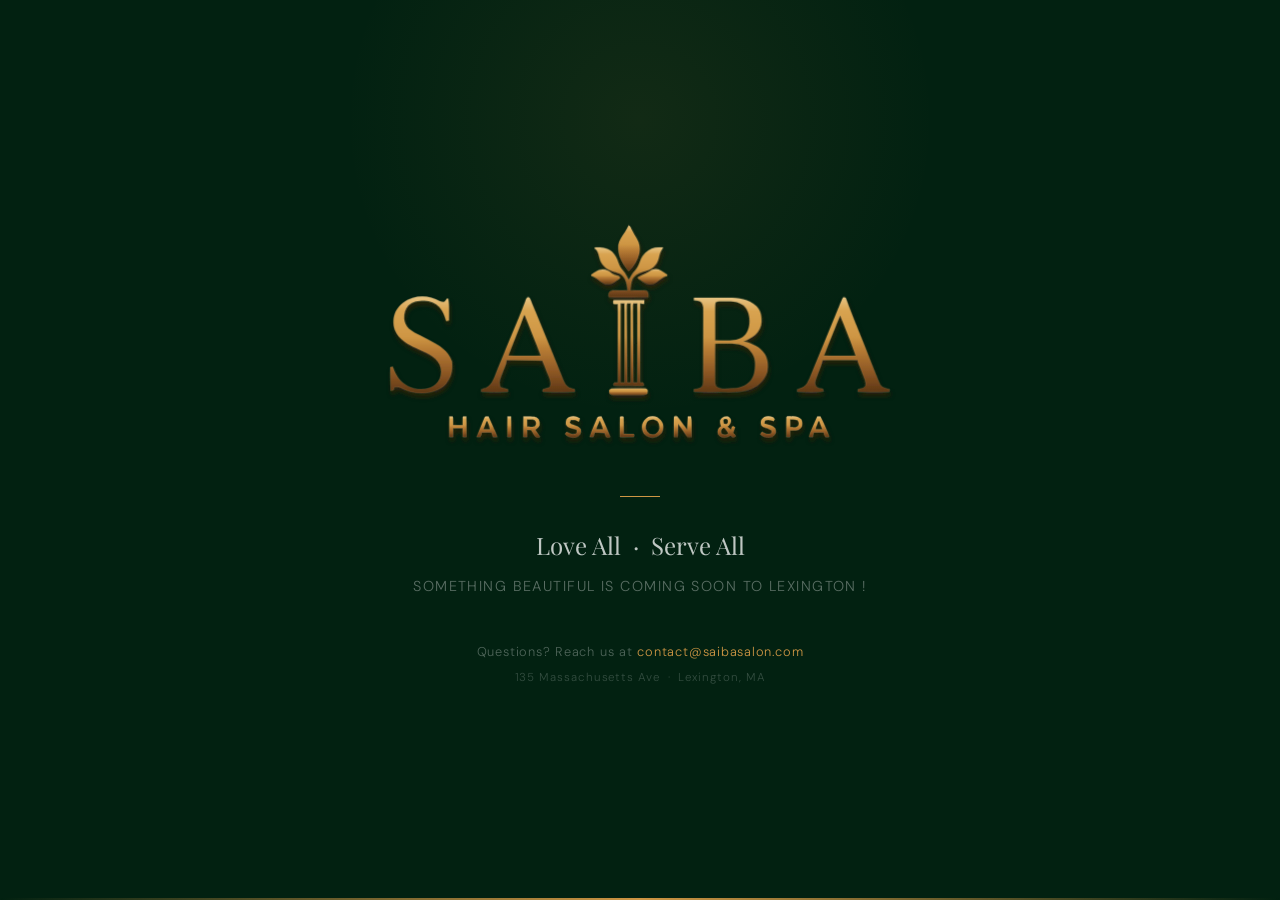
==== Index.html @ 61e0ff00 "Add files via upload" ====
<!DOCTYPE html>
<html lang="en">
<head>
<meta charset="UTF-8" />
<meta name="viewport" content="width=device-width, initial-scale=1.0" />
<title>Saiba Hair Salon & Spa — Coming Soon</title>
<link rel="preconnect" href="https://fonts.googleapis.com" />
<link rel="preconnect" href="https://fonts.gstatic.com" crossorigin />
<link href="https://fonts.googleapis.com/css2?family=Cormorant+Garamond:ital,wght@0,300;0,400;1,300;1,400&family=DM+Sans:wght@300;400;500&family=Playfair+Display:wght@400&display=swap" rel="stylesheet" />
<style>
  *, *::before, *::after { box-sizing: border-box; margin: 0; padding: 0; }
  :root {
    --forest: #022111;
    --gold: #ce9644;
    --gold-light: #e8b96a;
    --cream: #f8f5f0;
    /* Brighter metallic palette for dark backgrounds */
    --logo-gold-1: #f4d7a7;
    --logo-gold-2: #e6b967;
    --logo-gold-3: #d9a451;
    --logo-gold-4: #CE9644;
    --logo-gold-5: #a96f2f;
    --logo-gold-6: #70451c;
    --logo-highlight: #f8dfb5;
    --logo-shadow: #261708;
  }
  html, body {
    height: 100%;
    background: var(--forest);
    color: #fff;
    font-family: 'DM Sans', sans-serif;
    font-weight: 300;
  }
  body {
    display: flex;
    flex-direction: column;
    align-items: center;
    justify-content: center;
    min-height: 100vh;
    padding: 2rem;
    text-align: center;
    overflow: hidden;
    position: relative;
  }

  /* Ambient glow */
  body::before {
    content: '';
    position: absolute;
    top: -20%;
    left: 50%;
    transform: translateX(-50%);
    width: 600px;
    height: 600px;
    background: radial-gradient(circle, rgba(206,150,68,0.08) 0%, transparent 70%);
    pointer-events: none;
  }

  .logo {
    width: 100%;
    max-width: 520px;
    margin: 0 auto 3rem;
    display: flex;
    align-items: center;
    justify-content: center;
    animation: fadeDown 1.2s cubic-bezier(0.22,1,0.36,1) both;
  }
  .logo svg {
    display: block;
    width: 100%;
    height: auto;
    margin: 0 auto;
    overflow: visible;
  }

  .divider {
    width: 2.5rem;
    height: 1px;
    background: var(--gold);
    margin: 0 auto 2rem;
    animation: fadeIn 1.2s 0.4s cubic-bezier(0.22,1,0.36,1) both;
  }

  .tagline {
    font-family: 'Playfair Display', serif;
    font-style: normal;
    font-size: clamp(1.1rem, 3vw, 1.5rem);
    color: rgba(255,255,255,0.75);
    margin-bottom: 1rem;
    animation: fadeIn 1.2s 0.5s cubic-bezier(0.22,1,0.36,1) both;
  }

  .message {
    font-size: clamp(0.8rem, 2vw, 0.9rem);
    color: rgba(255,255,255,0.35);
    letter-spacing: 0.1em;
    text-transform: uppercase;
    margin-bottom: 3rem;
    animation: fadeIn 1.2s 0.6s cubic-bezier(0.22,1,0.36,1) both;
  }

  /* Countdown */
  .countdown {
    display: flex;
    gap: 2rem;
    margin-bottom: 3.5rem;
    animation: fadeIn 1.2s 0.7s cubic-bezier(0.22,1,0.36,1) both;
  }
  .count-block {
    display: flex;
    flex-direction: column;
    align-items: center;
    gap: 0.4rem;
  }
  .count-number {
    font-family: 'Cormorant Garamond', serif;
    font-size: clamp(2.5rem, 6vw, 3.5rem);
    font-weight: 300;
    color: var(--gold);
    line-height: 1;
    min-width: 2.5ch;
  }
  .count-label {
    font-size: 0.6rem;
    letter-spacing: 0.18em;
    text-transform: uppercase;
    color: rgba(255,255,255,0.25);
  }
  .count-sep {
    font-family: 'Cormorant Garamond', serif;
    font-size: 2.5rem;
    color: rgba(206,150,68,0.3);
    align-self: flex-start;
    padding-top: 0.25rem;
    line-height: 1;
  }

  .contact-line {
    font-size: 0.8rem;
    color: rgba(255,255,255,0.3);
    letter-spacing: 0.06em;
    animation: fadeIn 1.2s 0.9s cubic-bezier(0.22,1,0.36,1) both;
  }
  .contact-line a {
    color: var(--gold);
    text-decoration: none;
    transition: color 0.2s;
  }
  .contact-line a:hover { color: var(--gold-light); }

  .location {
    margin-top: 0.6rem;
    font-size: 0.72rem;
    color: rgba(255,255,255,0.2);
    letter-spacing: 0.08em;
    animation: fadeIn 1.2s 1s cubic-bezier(0.22,1,0.36,1) both;
  }

  /* Gold border bottom accent */
  body::after {
    content: '';
    position: fixed;
    bottom: 0; left: 0; right: 0;
    height: 2px;
    background: linear-gradient(90deg, transparent, var(--gold), transparent);
  }

  @keyframes fadeDown {
    from { opacity: 0; transform: translateY(-16px); }
    to   { opacity: 1; transform: translateY(0); }
  }
  @keyframes fadeIn {
    from { opacity: 0; transform: translateY(10px); }
    to   { opacity: 1; transform: translateY(0); }
  }


  /* If this page is later switched to a light background, the same SVG
     automatically uses a deeper metallic palette for contrast. */
  @media (prefers-color-scheme: light) {
    :root {
      --logo-gold-1: #e8c584;
      --logo-gold-2: #d9a451;
      --logo-gold-3: #CE9644;
      --logo-gold-4: #b77c35;
      --logo-gold-5: #8f5925;
      --logo-gold-6: #5f3816;
      --logo-highlight: #f2d39b;
      --logo-shadow: #38200c;
    }
  }

  @media (max-width: 480px) {
    .countdown { gap: 1.2rem; }
    .count-sep { display: none; }
  }
</style>
</head>
<body>

  <div class="logo"><!-- Generator: visioncortex VTracer 0.6.12 -->
<svg version="1.1" xmlns="http://www.w3.org/2000/svg" viewBox="0 0 1012 453" role="img" aria-labelledby="saiba-logo-title saiba-logo-desc" preserveAspectRatio="xMidYMid meet">
<title id="saiba-logo-title">Saiba Hair Salon and Spa</title>
<desc id="saiba-logo-desc">Metallic gold three-dimensional Saiba logo optimized for a dark background.</desc>
<defs>
<linearGradient id="goldGrad" x1="0%" y1="0%" x2="0%" y2="100%">
<stop offset="0%" stop-color="var(--logo-gold-1)"/>
<stop offset="14%" stop-color="var(--logo-gold-2)"/>
<stop offset="42%" stop-color="var(--logo-gold-3)"/>
<stop offset="55%" stop-color="var(--logo-gold-4)"/>
<stop offset="78%" stop-color="var(--logo-gold-5)"/>
<stop offset="100%" stop-color="var(--logo-gold-6)"/>
</linearGradient>
<filter id="raisedShadow" x="-30%" y="-30%" width="160%" height="160%">
<feGaussianBlur in="SourceAlpha" stdDeviation="4.2" result="blur"/>
<feOffset in="blur" dx="2.5" dy="7" result="offsetBlur"/>
<feFlood flood-color="var(--logo-shadow)" flood-opacity="0.72" result="shadowColor"/>
<feComposite in="shadowColor" in2="offsetBlur" operator="in" result="shadow"/>
<feMerge>
<feMergeNode in="shadow"/>
<feMergeNode in="SourceGraphic"/>
</feMerge>
</filter>
</defs>
<g filter="url(#raisedShadow)">

<path d="M0 0 C10.302 -0.047 20.604 -0.082 30.906 -0.104 C35.691 -0.114 40.476 -0.128 45.261 -0.151 C49.891 -0.173 54.521 -0.185 59.15 -0.19 C60.904 -0.193 62.659 -0.201 64.413 -0.211 C85.56 -0.338 105.361 1.268 121.75 16.25 C130.142 25.012 131.468 35.067 131.285 46.648 C130.849 56.757 126.278 65.038 119.062 71.938 C112.316 77.766 104.301 81.833 96 85 C96.944 85.219 97.887 85.438 98.859 85.664 C114.52 89.463 129.157 95.845 138 110 C144.085 120.707 144.541 132.523 142.352 144.566 C139.125 155.142 132.757 163.386 124 170 C123.408 170.45 122.817 170.9 122.207 171.363 C98.297 187.83 63.189 183.148 35.572 183.069 C31.549 183.058 27.525 183.054 23.502 183.049 C15.668 183.038 7.834 183.021 0 183 C0 181.35 0 179.7 0 178 C0.892 177.841 1.784 177.683 2.703 177.52 C3.874 177.286 5.044 177.053 6.25 176.812 C7.41 176.592 8.57 176.372 9.766 176.145 C13.594 174.79 14.842 173.386 17 170 C18.088 166.735 18.131 164.346 18.14 160.909 C18.146 159.635 18.152 158.36 18.158 157.047 C18.159 155.632 18.16 154.217 18.161 152.802 C18.166 151.313 18.171 149.825 18.176 148.337 C18.189 144.291 18.196 140.246 18.2 136.2 C18.203 133.673 18.207 131.145 18.212 128.617 C18.225 120.709 18.235 112.8 18.239 104.891 C18.243 95.763 18.261 86.634 18.29 77.505 C18.312 70.449 18.322 63.392 18.323 56.336 C18.324 52.121 18.33 47.907 18.348 43.692 C18.364 39.727 18.366 35.762 18.358 31.797 C18.357 30.343 18.361 28.89 18.371 27.436 C18.384 25.448 18.376 23.46 18.367 21.472 C18.368 20.916 18.368 20.916 18.372 18.104 C17.939 14.492 16.879 12.101 15 9 C10.312 5.763 5.538 5.357 0 5 C0 3.35 0 1.7 0 0 Z M42 9 C40.84 12.481 40.88 15.185 40.886 18.858 C40.886 19.551 40.886 20.244 40.886 20.958 C40.887 23.247 40.895 25.535 40.902 27.824 C40.904 29.412 40.906 30.999 40.907 32.587 C40.91 36.764 40.92 40.942 40.931 45.119 C40.942 49.382 40.946 53.645 40.951 57.908 C40.962 66.272 40.979 74.636 41 83 C45.746 83.075 50.493 83.129 55.24 83.165 C56.848 83.18 58.457 83.2 60.066 83.226 C73.559 83.441 87.342 83.471 98 74 C105.978 66.004 108.365 55.858 108.438 44.875 C108.265 33.279 105.654 23.684 97.254 15.246 C87.824 7.424 76.469 6.379 64.698 6.588 C62.541 6.625 60.386 6.629 58.229 6.629 C46.156 6.714 46.156 6.714 42 9 Z M41 90 C40.894 92.377 40.853 94.725 40.855 97.103 C40.851 97.846 40.848 98.589 40.845 99.354 C40.835 101.825 40.833 104.295 40.832 106.766 C40.829 108.479 40.825 110.192 40.822 111.904 C40.816 115.503 40.814 119.101 40.815 122.699 C40.815 127.307 40.801 131.915 40.784 136.522 C40.773 140.064 40.771 143.605 40.771 147.147 C40.77 148.845 40.766 150.543 40.758 152.242 C40.748 154.621 40.751 157 40.757 159.38 C40.751 160.08 40.746 160.781 40.74 161.502 C40.765 165.438 41.191 168.486 43 172 C50.347 179.094 64.939 176.401 74.543 176.27 C87.709 175.938 98.113 173.166 108 164 C118.371 153 119.469 140.872 119.277 126.457 C118.873 114.6 113.676 106.215 105.188 98.25 C92.994 88.15 77.321 88.68 62.266 88.794 C59.712 88.813 57.159 88.815 54.605 88.814 C52.982 88.819 51.358 88.825 49.734 88.832 C49.353 88.833 49.353 88.833 47.421 88.835 C42.116 88.884 42.116 88.884 41 90 Z " fill="url(#goldGrad)" stroke="var(--logo-highlight)" stroke-width="0.5" stroke-opacity="0.45" transform="translate(611,161)"/>
<path d="M0 0 C1.98 0.061 1.98 0.061 4 1 C5.24 3.138 5.24 3.138 6.316 6.023 C6.739 7.116 7.162 8.209 7.598 9.335 C7.829 9.94 7.829 9.94 9 13 C10.074 15.625 11.176 18.238 12.277 20.852 C12.872 22.275 13.466 23.699 14.06 25.124 C14.365 25.856 14.671 26.588 14.986 27.342 C25.741 53.136 36.39 78.97 46.875 104.875 C47.224 105.737 47.573 106.599 47.933 107.488 C51.701 116.801 55.453 126.121 59.184 135.449 C59.518 136.286 59.853 137.122 60.197 137.984 C61.63 141.568 63.062 145.153 64.485 148.741 C65.707 151.812 66.945 154.875 68.188 157.938 C68.586 158.95 68.985 159.963 69.396 161.006 C72.145 167.733 74.468 171.881 80.812 175.688 C84.518 177.213 88.092 178.124 92 179 C92 180.65 92 182.3 92 184 C71.54 184 51.08 184 30 184 C29.67 183.34 29.34 182.68 29 182 C29.33 181.01 29.66 180.02 30 179 C33.287 177.824 36.613 177.018 39.996 176.16 C43 175 43 175 44.19 173.168 C47.241 164.999 41.682 155.149 38.688 147.562 C38.195 146.291 37.703 145.02 37.213 143.748 C34.528 136.811 31.763 129.907 29 123 C5.9 122.67 -17.2 122.34 -41 122 C-41.33 124.31 -41.66 126.62 -42 129 C-42.677 131.209 -42.677 131.209 -43.453 133.094 C-43.741 133.807 -44.028 134.52 -44.324 135.254 C-44.63 135.995 -44.935 136.736 -45.25 137.5 C-45.884 139.091 -46.515 140.684 -47.145 142.277 C-47.457 143.069 -47.77 143.86 -48.092 144.675 C-55.837 164.511 -55.837 164.511 -53 175 C-51.25 175.48 -49.5 175.959 -47.75 176.438 C-46.775 176.704 -45.801 176.971 -44.797 177.246 C-42.536 177.855 -40.274 178.442 -38 179 C-38 180.65 -38 182.3 -38 184 C-55.16 184 -72.32 184 -90 184 C-90 182.35 -90 180.7 -90 179 C-89.602 178.885 -89.602 178.885 -87.586 178.301 C-86.526 177.975 -85.467 177.649 -84.375 177.312 C-83.331 176.999 -82.287 176.686 -81.211 176.363 C-68.178 170.83 -64.005 154.252 -59.062 142.062 C-57.874 139.106 -56.688 136.15 -55.502 133.192 C-51.887 124.202 -48.154 115.261 -44.438 106.312 C-43.689 104.509 -42.94 102.705 -42.192 100.901 C-38.824 92.788 -35.451 84.677 -32.064 76.572 C-27.3 65.167 -22.578 53.743 -17.875 42.312 C-17.701 41.889 -17.701 41.889 -16.818 39.743 C-12.446 29.11 -8.133 18.467 -4.207 7.659 C-2.2 2.2 -2.2 2.2 0 0 Z M-7 35 C-7.226 35.612 -7.451 36.224 -7.683 36.854 C-12.198 49.074 -16.844 61.216 -21.827 73.253 C-24.301 79.243 -26.652 85.264 -28.89 91.346 C-30.87 96.713 -32.989 102.019 -35.173 107.306 C-37 111.787 -37 111.787 -37 114 C-16.21 114 4.58 114 26 114 C20.81 100.159 15.625 86.48 9.988 72.84 C8.02 68.073 6.157 63.271 4.328 58.449 C1.305 50.599 -1.863 42.805 -5 35 C-5.66 35 -6.32 35 -7 35 Z " fill="url(#goldGrad)" stroke="var(--logo-highlight)" stroke-width="0.5" stroke-opacity="0.45" transform="translate(287,160)"/>
<path d="M0 0 C1.955 0.202 1.955 0.202 4 1 C4.995 2.603 4.995 2.603 5.727 4.766 C6.027 5.614 6.328 6.462 6.637 7.336 C6.8 7.817 6.8 7.817 7.625 10.25 C8.401 12.425 9.182 14.598 9.969 16.77 C10.19 17.382 10.411 17.995 10.639 18.626 C14.23 28.488 18.214 38.2 22.125 47.938 C22.897 49.864 23.668 51.791 24.44 53.718 C27.526 61.415 30.62 69.107 33.802 76.765 C36.187 82.508 38.498 88.259 40.652 94.094 C45.139 106.243 50.029 118.241 54.859 130.257 C56.287 133.809 57.705 137.364 59.121 140.921 C60.227 143.692 61.34 146.461 62.455 149.229 C62.981 150.538 63.504 151.849 64.025 153.161 C71.463 171.882 71.463 171.882 77.812 175.375 C81.77 177.078 85.794 178.099 90 179 C89.67 180.65 89.34 182.3 89 184 C68.87 184 48.74 184 28 184 C28 182.35 28 180.7 28 179 C28.748 178.83 29.495 178.66 30.266 178.484 C31.25 178.242 32.235 178 33.25 177.75 C34.225 177.518 35.199 177.286 36.203 177.047 C39.477 175.821 40.982 174.864 43 172 C44.311 164.929 40.834 158.369 38.312 151.875 C37.877 150.728 37.442 149.58 36.994 148.398 C35.209 143.701 33.401 139.014 31.552 134.341 C31.095 133.179 30.639 132.017 30.168 130.82 C29.752 129.774 29.336 128.727 28.907 127.649 C28 125 28 125 28 122 C5.23 122 -17.54 122 -41 122 C-41.66 124.64 -42.32 127.28 -43 130 C-43.817 132.344 -44.673 134.676 -45.566 136.992 C-46.057 138.288 -46.547 139.583 -47.037 140.879 C-47.798 142.877 -48.562 144.874 -49.335 146.868 C-56.611 165.703 -56.611 165.703 -53.875 173 C-50.029 177.103 -45.401 177.365 -40 178 C-39.835 178.825 -39.835 178.825 -39 183 C-44.807 184.004 -50.424 184.13 -56.309 184.098 C-57.275 184.096 -58.242 184.095 -59.238 184.093 C-62.305 184.088 -65.371 184.075 -68.438 184.062 C-70.525 184.057 -72.613 184.053 -74.701 184.049 C-79.801 184.038 -84.9 184.021 -90 184 C-90 182.35 -90 180.7 -90 179 C-89.348 178.83 -88.695 178.66 -88.023 178.484 C-80.739 176.464 -75.382 174.494 -71.125 167.938 C-67.241 160.993 -64.339 153.613 -61.337 146.259 C-59.789 142.485 -58.218 138.721 -56.645 134.957 C-45.412 108.092 -34.297 81.18 -23.375 54.188 C-18.954 43.264 -14.524 32.345 -10.029 21.451 C-9.274 19.62 -8.52 17.788 -7.767 15.956 C-7.313 14.858 -6.859 13.76 -6.391 12.629 C-5.999 11.681 -5.608 10.733 -5.204 9.756 C-1.672 1.672 -1.672 1.672 0 0 Z M-7 36 C-11.114 45.804 -15.13 55.647 -19.125 65.5 C-19.45 66.301 -19.775 67.103 -20.11 67.928 C-24.603 79.015 -29.057 90.118 -33.438 101.25 C-33.904 102.433 -34.37 103.615 -34.85 104.834 C-35.27 105.905 -35.689 106.975 -36.121 108.078 C-36.486 109.01 -36.852 109.943 -37.228 110.903 C-38 113 -38 113 -38 114 C-17.54 114 2.92 114 24 114 C17.099 94.447 17.099 94.447 14.703 88.344 C14.428 87.635 14.152 86.927 13.868 86.197 C12.998 83.964 12.124 81.732 11.25 79.5 C10.639 77.935 10.028 76.369 9.417 74.804 C4.353 61.839 -0.79 48.907 -6 36 C-6.33 36 -6.66 36 -7 36 Z " fill="url(#goldGrad)" stroke="var(--logo-highlight)" stroke-width="0.5" stroke-opacity="0.45" transform="translate(902,160)"/>
<path d="M0 0 C3.104 1.374 5.287 1.48 8.648 1.172 C10.97 -0.569 12.011 -2.373 13.648 -4.828 C14.638 -4.828 15.628 -4.828 16.648 -4.828 C17.902 3.846 17.76 12.494 17.711 21.234 C17.706 22.783 17.701 24.332 17.697 25.881 C17.686 29.645 17.669 33.408 17.648 37.172 C15.998 37.502 14.348 37.832 12.648 38.172 C12.357 37.193 12.066 36.215 11.766 35.207 C9.343 27.354 6.756 20.728 1.648 14.172 C1.05 13.285 0.452 12.398 -0.164 11.484 C-8.135 3.058 -18.327 -0.924 -29.753 -1.25 C-41.758 -1.32 -52.013 -0.06 -61.352 8.172 C-67.823 15.779 -69.807 23.295 -69.598 33.18 C-68.941 41.164 -65.829 47.379 -60.352 53.172 C-53.29 58.878 -45.359 62.974 -37.289 67.047 C-36.088 67.661 -34.887 68.277 -33.687 68.893 C-29.349 71.12 -25.004 73.331 -20.658 75.542 C-1.614 85.265 16.494 95.709 23.648 117.172 C24.993 133.077 23.253 145.189 13.648 158.172 C13.071 159.038 12.493 159.904 11.898 160.797 C0.323 173.015 -15.923 178.137 -32.318 178.75 C-48.244 178.981 -62.23 175.862 -76.164 168.074 C-80.117 166.444 -84.161 166.771 -88.352 167.172 C-89.012 169.152 -89.672 171.132 -90.352 173.172 C-92.002 173.502 -93.652 173.832 -95.352 174.172 C-95.682 158.992 -96.012 143.812 -96.352 128.172 C-94.702 127.842 -93.052 127.512 -91.352 127.172 C-91.218 127.608 -91.218 127.608 -90.539 129.812 C-85.224 145.967 -76.699 157.353 -61.477 165.547 C-47.475 172.059 -32.983 173.184 -18.352 168.172 C-10.154 164.87 -3.843 159.316 0.035 151.309 C3.687 141.43 3.981 132.522 -0.047 122.73 C-8.429 106.293 -29.546 98.841 -45.216 91.329 C-62.848 82.845 -79.641 74.318 -87.352 55.172 C-91.272 43.563 -90.737 30.214 -85.352 19.172 C-78.125 6.347 -66.83 -2.486 -52.739 -6.665 C-34.598 -11.517 -16.315 -9.443 0 0 Z " fill="url(#goldGrad)" stroke="var(--logo-highlight)" stroke-width="0.5" stroke-opacity="0.45" transform="translate(116.3515625,167.828125)"/>
<path d="M0 0 C12.966 -0.586 23.562 0.145 33.941 8.914 C39.952 15.004 43.139 22.042 45.875 30 C48.12 36.519 51.023 41.009 55.676 46.184 C59.893 51.294 62.88 57.177 66 63 C68.014 60.429 69.609 57.919 71.062 55 C73.216 50.987 75.807 47.919 78.875 44.562 C83.796 39.06 86.132 33.269 88.599 26.378 C90.616 20.794 92.765 16.267 97 12 C97.606 11.38 98.212 10.76 98.836 10.121 C106.471 2.893 114.765 -0.181 125.188 -0.062 C125.937 -0.058 126.687 -0.053 127.459 -0.049 C129.306 -0.037 131.153 -0.019 133 0 C131.862 2.465 130.638 4.493 129.023 6.695 C126.585 10.678 125.681 14.372 124.625 18.875 C122.872 25.645 121.225 31.088 116 36 C115.399 36.608 114.799 37.217 114.18 37.844 C109.076 42.424 103.577 44.311 97.103 46.157 C87.45 48.933 79.319 52.154 73.805 60.895 C70.242 68.245 69.792 75.984 69 84 C69.918 83.979 70.836 83.958 71.782 83.937 C75.197 83.868 78.61 83.818 82.025 83.78 C83.501 83.76 84.978 83.733 86.454 83.698 C88.579 83.65 90.703 83.627 92.828 83.609 C93.467 83.599 93.467 83.599 96.7 83.546 C100 84 100 84 102.448 85.462 C104.744 89.217 104.33 92.708 104 97 C94.108 97.023 84.216 97.041 74.324 97.052 C69.732 97.057 65.139 97.064 60.546 97.075 C56.118 97.086 51.689 97.092 47.261 97.095 C45.567 97.097 43.874 97.1 42.181 97.106 C39.817 97.113 37.454 97.114 35.09 97.114 C34.383 97.117 33.676 97.121 32.947 97.124 C28.114 97.114 28.114 97.114 27 96 C26.512 91.773 26.438 89.74 29.055 86.296 C32.799 83.377 34.784 83.418 39.488 83.512 C40.191 83.519 40.895 83.526 41.619 83.533 C43.851 83.561 46.081 83.624 48.312 83.688 C49.831 83.713 51.35 83.735 52.869 83.756 C56.58 83.811 60.29 83.897 64 84 C63.719 81.8 63.428 79.601 63.133 77.402 C62.972 76.178 62.811 74.953 62.645 73.691 C61.116 64.939 58.235 58.328 51.39 52.604 C47.155 49.762 42.483 48.539 37.625 47.125 C28.563 44.228 22.04 41.635 16 34 C15.501 33.422 15.002 32.845 14.488 32.25 C10.747 27.217 9.386 21.073 7.874 15.078 C6.684 10.547 5.338 7.457 2 4 C1.34 3.67 0.68 3.34 0 3 C0 2.01 0 1.02 0 0 Z " fill="url(#goldGrad)" stroke="var(--logo-highlight)" stroke-width="0.5" stroke-opacity="0.45" transform="translate(418,63)"/>
<path d="M0 0 C1.046 0.002 2.092 0.004 3.169 0.007 C4.351 0.007 5.532 0.007 6.749 0.007 C8.034 0.012 9.319 0.017 10.644 0.023 C11.298 0.023 11.298 0.023 14.608 0.027 C18.092 0.031 21.575 0.041 25.059 0.052 C28.611 0.062 32.164 0.066 35.716 0.071 C42.691 0.082 49.665 0.099 56.64 0.12 C56.682 2.12 56.681 4.121 56.64 6.12 C56.31 6.45 55.98 6.78 55.64 7.12 C53.33 6.79 51.02 6.46 48.64 6.12 C48.64 56.94 48.64 107.76 48.64 160.12 C50.62 160.12 52.6 160.12 54.64 160.12 C55.3 161.77 55.96 163.42 56.64 165.12 C55.64 166.12 55.64 166.12 53.318 166.241 C52.29 166.238 51.261 166.236 50.202 166.234 C49.622 166.234 49.622 166.234 46.684 166.234 C46.052 166.231 46.052 166.231 42.855 166.218 C41.569 166.216 40.283 166.215 38.958 166.214 C35.533 166.21 32.109 166.2 28.685 166.189 C25.192 166.179 21.7 166.174 18.208 166.169 C11.352 166.158 4.496 166.141 -2.36 166.12 C-2.69 165.13 -3.02 164.14 -3.36 163.12 C-2.7 162.13 -2.04 161.14 -1.36 160.12 C0.95 160.12 3.26 160.12 5.64 160.12 C5.64 109.63 5.64 59.14 5.64 7.12 C3 7.12 0.36 7.12 -2.36 7.12 C-3.36 6.12 -3.36 6.12 -3.485 3.62 C-3.321 0.341 -3.27 0.167 0 0 Z M10.64 6.12 C10.64 56.94 10.64 107.76 10.64 160.12 C13.28 160.12 15.92 160.12 18.64 160.12 C18.64 109.3 18.64 58.48 18.64 6.12 C16 6.12 13.36 6.12 10.64 6.12 Z M23.64 6.12 C22.263 8.873 22.535 11.049 22.558 14.131 C22.565 15.413 22.572 16.695 22.579 18.015 C22.592 19.444 22.605 20.872 22.618 22.3 C22.628 23.798 22.638 25.296 22.647 26.794 C22.674 30.868 22.707 34.942 22.74 39.016 C22.775 43.271 22.803 47.526 22.833 51.781 C22.889 59.841 22.95 67.902 23.013 75.962 C23.085 85.138 23.151 94.313 23.216 103.488 C23.351 122.366 23.493 141.243 23.64 160.12 C25.95 160.12 28.26 160.12 30.64 160.12 C30.64 109.3 30.64 58.48 30.64 6.12 C28.33 6.12 26.02 6.12 23.64 6.12 Z M35.64 6.12 C34.263 8.873 34.535 11.049 34.558 14.131 C34.565 15.413 34.572 16.695 34.579 18.015 C34.592 19.444 34.605 20.872 34.618 22.3 C34.628 23.798 34.638 25.296 34.647 26.794 C34.674 30.868 34.707 34.942 34.74 39.016 C34.775 43.271 34.803 47.526 34.833 51.781 C34.889 59.841 34.95 67.902 35.013 75.962 C35.085 85.138 35.151 94.313 35.216 103.488 C35.351 122.366 35.493 141.243 35.64 160.12 C38.28 160.12 40.92 160.12 43.64 160.12 C43.64 109.3 43.64 58.48 43.64 6.12 C41 6.12 38.36 6.12 35.64 6.12 Z " fill="url(#goldGrad)" stroke="var(--logo-highlight)" stroke-width="0.5" stroke-opacity="0.45" transform="translate(457.36012268066406,165.87974548339844)"/>
<path d="M0 0 C3.277 1.638 4.173 5.181 5.688 8.375 C8.617 14.418 11.839 20.055 15.527 25.676 C20.951 34.235 22.204 43.986 20.504 53.891 C17.435 67.415 10.142 79.488 0 89 C-12.791 73.221 -21.778 58.981 -20 38 C-18.43 28.503 -12.055 20.439 -6.875 12.551 C-4.244 8.499 -2.074 4.362 0 0 Z " fill="url(#goldGrad)" stroke="var(--logo-highlight)" stroke-width="0.5" stroke-opacity="0.45" transform="translate(484,20)"/>
<path d="M0 0 C4.177 2.323 8.088 4.816 11.812 7.812 C11.812 8.472 11.812 9.132 11.812 9.812 C11.241 9.985 10.67 10.158 10.082 10.336 C2.84 12.846 -2.436 16.803 -8.305 21.57 C-13.61 25.697 -17.26 26.368 -23.953 26.262 C-29.465 25.496 -33.618 22.856 -38.188 19.812 C-38.927 19.337 -39.667 18.861 -40.43 18.371 C-42.375 17.062 -42.375 17.062 -45.188 14.812 C-45.188 14.153 -45.188 13.493 -45.188 12.812 C-44.932 12.703 -44.932 12.703 -43.641 12.148 C-34.816 8.299 -26.117 4.302 -18.188 -1.188 C-11.845 -3.302 -6.01 -2.932 0 0 Z " fill="url(#goldGrad)" stroke="var(--logo-highlight)" stroke-width="0.5" stroke-opacity="0.45" transform="translate(547.1875,108.1875)"/>
<path d="M0 0 C2.625 1.406 4.783 2.831 7.059 4.762 C10.974 7.723 15.314 8.928 19.922 10.504 C20.835 10.915 21.747 11.326 22.688 11.75 C22.853 12.245 22.853 12.245 23.688 14.75 C21.485 16.218 19.282 17.686 17.078 19.152 C15.667 20.095 14.259 21.044 12.859 22.004 C6.976 26.03 1.703 26.717 -5.312 25.75 C-11.276 23.223 -16.208 19.086 -21.285 15.141 C-24.706 12.794 -28.465 11.264 -32.312 9.75 C-32.312 9.09 -32.312 8.43 -32.312 7.75 C-30.07 6.136 -27.84 4.647 -25.5 3.188 C-25.179 2.982 -25.179 2.982 -23.553 1.939 C-15.721 -3.02 -8.509 -4.152 0 0 Z " fill="url(#goldGrad)" stroke="var(--logo-highlight)" stroke-width="0.5" stroke-opacity="0.45" transform="translate(443.3125,108.25)"/>
<path d="M0 0 C0.669 -0.005 1.337 -0.011 2.026 -0.016 C4.236 -0.029 6.445 -0.02 8.654 -0.01 C10.19 -0.012 11.725 -0.015 13.261 -0.019 C16.479 -0.023 19.697 -0.017 22.915 -0.003 C27.041 0.014 31.166 0.004 35.293 -0.014 C38.463 -0.024 41.634 -0.021 44.805 -0.013 C46.326 -0.011 47.848 -0.014 49.369 -0.021 C51.495 -0.028 53.62 -0.017 55.746 0 C56.351 0.001 56.351 0.001 59.413 0.007 C62.373 0.388 62.373 0.388 64.307 1.682 C66.099 4.551 65.03 7.224 64.373 10.388 C57.456 12.986 50.581 12.676 43.268 12.654 C41.897 12.655 40.527 12.657 39.156 12.66 C36.296 12.663 33.436 12.658 30.575 12.649 C26.914 12.637 23.252 12.644 19.59 12.656 C16.765 12.663 13.94 12.661 11.115 12.656 C9.11 12.654 7.105 12.66 5.1 12.666 C3.881 12.66 2.663 12.653 1.407 12.647 C0.336 12.645 -0.735 12.644 -1.839 12.642 C-4.669 12.384 -6.319 12.034 -8.627 10.388 C-9.564 6.951 -9.564 6.951 -9.627 3.388 C-7.216 -0.397 -4.2 0.008 0 0 Z " fill="url(#goldGrad)" stroke="var(--logo-highlight)" stroke-width="0.5" stroke-opacity="0.45" transform="translate(455.626953125,337.61181640625)"/>
<path d="M0 0 C2.676 0.332 2.676 0.332 4.633 2.133 C5.245 2.962 5.857 3.791 6.488 4.645 C7.17 5.552 7.852 6.46 8.555 7.395 C9.255 8.364 9.955 9.333 10.676 10.332 C11.386 11.301 12.096 12.271 12.828 13.27 C14.166 15.103 15.496 16.943 16.816 18.789 C18.696 21.359 20.687 23.846 22.676 26.332 C23.006 17.752 23.336 9.172 23.676 0.332 C25.656 0.332 27.636 0.332 29.676 0.332 C30.764 4.718 30.805 8.988 30.773 13.477 C30.772 14.246 30.771 15.016 30.769 15.809 C30.764 18.254 30.751 20.699 30.738 23.145 C30.733 24.808 30.729 26.471 30.725 28.135 C30.714 32.201 30.696 36.266 30.676 40.332 C24.231 40.779 24.231 40.779 21.783 38.807 C21.313 38.103 20.843 37.4 20.359 36.676 C19.822 35.9 19.286 35.124 18.732 34.324 C18.198 33.502 17.664 32.679 17.113 31.832 C16.029 30.238 14.945 28.644 13.859 27.051 C13.391 26.339 12.922 25.626 12.439 24.893 C9.961 21.294 7.297 17.827 4.676 14.332 C4.346 22.912 4.016 31.492 3.676 40.332 C1.366 40.332 -0.944 40.332 -3.324 40.332 C-3.349 34.796 -3.367 29.26 -3.379 23.724 C-3.384 21.84 -3.391 19.955 -3.4 18.07 C-3.412 15.367 -3.417 12.664 -3.422 9.961 C-3.427 9.113 -3.432 8.265 -3.438 7.391 C-3.438 5.371 -3.386 3.351 -3.324 1.332 C-2.324 0.332 -2.324 0.332 0 0 Z " fill="url(#goldGrad)" stroke="var(--logo-highlight)" stroke-width="0.5" stroke-opacity="0.45" transform="translate(575.32421875,391.66796875)"/>
<path d="M0 0 C23.364 0 23.364 0 29.5 5.062 C31.707 9.384 31.897 13.248 31 18 C29.074 21.595 26.383 23.745 23 26 C25.97 30.29 28.94 34.58 32 39 C31.67 39.66 31.34 40.32 31 41 C28.164 41.057 26.572 41.064 24 40 C21.575 37.239 19.849 34.162 18 31 C15.601 27.179 15.601 27.179 12.957 26.391 C12.249 26.344 11.542 26.298 10.812 26.25 C9.554 26.168 8.296 26.085 7 26 C7 30.62 7 35.24 7 40 C4.69 40 2.38 40 0 40 C0 26.8 0 13.6 0 0 Z M7 6 C7 10.62 7 15.24 7 20 C9.248 20.062 11.496 20.124 13.812 20.188 C14.445 20.205 14.445 20.205 17.645 20.293 C21 20 21 20 22.898 18.605 C24.248 16.638 24.789 15.389 25 13 C24.259 10.172 23.77 8.519 21.309 6.859 C18.349 5.758 15.899 5.807 12.75 5.875 C10.853 5.916 8.955 5.957 7 6 Z " fill="url(#goldGrad)" stroke="var(--logo-highlight)" stroke-width="0.5" stroke-opacity="0.45" transform="translate(279,392)"/>
<path d="M0 0 C5.173 3.572 9.694 7.738 11.133 14.035 C12.017 20.123 11.732 25.4 8.625 30.812 C3.7 36.497 -1.218 39.428 -8.75 40.125 C-15.225 39.567 -20.719 37.469 -25.375 32.812 C-28.955 26.676 -30.594 20.863 -28.879 13.758 C-26.771 7.446 -22.89 3.489 -17.375 -0.188 C-11.734 -2.068 -5.593 -1.968 0 0 Z M-19.375 8.812 C-22.069 13.571 -22.968 17.375 -22.375 22.812 C-20.644 27.459 -18.644 30.251 -14.375 32.812 C-10.139 34.09 -7.227 34.134 -3.062 32.562 C1.602 29.525 3.386 27.387 4.625 21.812 C4.634 16.599 4.102 11.889 0.625 7.812 C-6.242 3.181 -13.167 3.182 -19.375 8.812 Z " fill="url(#goldGrad)" stroke="var(--logo-highlight)" stroke-width="0.5" stroke-opacity="0.45" transform="translate(539.375,393.1875)"/>
<path d="M0 0 C3.527 1.951 4.71 3.091 5.938 6.938 C6.04 11.945 4.783 14.162 1.375 17.812 C0.591 18.534 -0.192 19.256 -1 20 C0.155 20.99 0.155 20.99 6 26 C6.289 25.031 6.577 24.061 6.875 23.062 C8 20 8 20 10 19 C12.125 19.938 12.125 19.938 14 21 C12.787 24.724 11.491 28.378 10 32 C10.825 32.784 11.65 33.567 12.5 34.375 C15 37 15 37 15 39 C13.35 39.66 11.7 40.32 10 41 C8.35 39.68 6.7 38.36 5 37 C4.504 37.289 4.007 37.577 3.496 37.875 C-1.176 40.428 -4.554 41.706 -10 41 C-13.508 39.583 -16.838 38.186 -19 35 C-20.067 30.961 -20.255 28.697 -18.812 24.75 C-17.074 22.113 -15.66 20.651 -13 19 C-13.33 18.134 -13.66 17.267 -14 16.375 C-15.039 12.87 -15.527 10.616 -15 7 C-11.142 0.847 -7.188 -0.978 0 0 Z M-9 7 C-8.625 10.625 -8.625 10.625 -8 14 C-5.688 14.688 -5.688 14.688 -3 15 C-1.188 13.875 -1.188 13.875 0 12 C0.312 9.438 0.312 9.438 0 7 C-2 5 -2 5 -4.5 4.75 C-7 5 -7 5 -9 7 Z M-11.125 23.625 C-13 26 -13 26 -13.438 29.062 C-13 32 -13 32 -12 33.875 C-8.851 35.646 -5.53 35.548 -2 35 C-1.01 34.34 -0.02 33.68 1 33 C-0.352 30.061 -1.899 27.708 -4 25.25 C-4.258 24.943 -4.258 24.943 -5.562 23.391 C-7.864 21.165 -8.663 21.743 -11.125 23.625 Z " fill="url(#goldGrad)" stroke="var(--logo-highlight)" stroke-width="0.5" stroke-opacity="0.45" transform="translate(677,392)"/>
<path d="M0 0 C1.98 0 3.96 0 6 0 C7 1 7 1 7.098 4.598 C7.092 6.086 7.079 7.574 7.062 9.062 C7.042 11.682 7.021 14.301 7 17 C13.27 17 19.54 17 26 17 C25.938 9.063 25.938 9.063 25.91 6.559 C25.903 4.706 25.95 2.853 26 1 C26.33 0.67 26.66 0.34 27 0 C28.98 0 30.96 0 33 0 C33 13.2 33 26.4 33 40 C30.69 40 28.38 40 26 40 C26 34.39 26 28.78 26 23 C19.73 23 13.46 23 7 23 C7 28.61 7 34.22 7 40 C4.69 40 2.38 40 0 40 C0 26.8 0 13.6 0 0 Z " fill="url(#goldGrad)" stroke="var(--logo-highlight)" stroke-width="0.5" stroke-opacity="0.45" transform="translate(135,392)"/>
<path d="M0 0 C0.949 0.041 1.897 0.082 2.875 0.125 C8.946 13.309 14.596 26.604 19.875 40.125 C17.875 41.125 17.875 41.125 14.938 41.188 C13.927 40.837 12.916 40.486 11.875 40.125 C10.885 37.485 9.895 34.845 8.875 32.125 C2.605 31.795 -3.665 31.465 -10.125 31.125 C-11.115 34.095 -12.105 37.065 -13.125 40.125 C-15.435 40.125 -17.745 40.125 -20.125 40.125 C-17.772 32.639 -14.885 25.409 -11.882 18.166 C-11.055 16.17 -10.237 14.17 -9.42 12.17 C-8.894 10.896 -8.367 9.622 -7.84 8.348 C-7.367 7.2 -6.894 6.053 -6.406 4.871 C-4.682 1.175 -4.172 0.167 0 0 Z M-1.125 8.125 C-2.129 10.582 -3.129 13.04 -4.125 15.5 C-4.411 16.199 -4.697 16.897 -4.992 17.617 C-7.125 22.898 -7.125 22.898 -7.125 25.125 C-2.835 25.125 1.455 25.125 5.875 25.125 C5.033 20.916 3.984 17.712 2.312 13.812 C1.857 12.744 1.402 11.675 0.934 10.574 C0.584 9.766 0.235 8.958 -0.125 8.125 C-0.455 8.125 -0.785 8.125 -1.125 8.125 Z " fill="url(#goldGrad)" stroke="var(--logo-highlight)" stroke-width="0.5" stroke-opacity="0.45" transform="translate(428.125,391.875)"/>
<path d="M0 0 C0.485 0.01 0.485 0.01 2.938 0.062 C4.272 3.062 5.605 6.062 6.938 9.062 C7.376 10.049 7.815 11.036 8.267 12.052 C9.702 15.284 11.132 18.517 12.562 21.75 C12.807 22.301 12.807 22.301 14.047 25.088 C14.519 26.156 14.99 27.224 15.477 28.324 C15.901 29.283 16.326 30.242 16.764 31.229 C17.968 34.136 18.978 37.067 19.938 40.062 C17.298 40.062 14.657 40.062 11.938 40.062 C11.442 38.577 11.442 38.577 8.938 31.062 C2.667 31.062 -3.602 31.062 -10.062 31.062 C-10.227 31.887 -10.227 31.887 -11.062 36.062 C-12.125 38.375 -12.125 38.375 -13.062 40.062 C-15.373 40.062 -17.683 40.062 -20.062 40.062 C-16.384 30.732 -12.593 21.451 -8.75 12.188 C-8.528 11.649 -8.528 11.649 -7.403 8.926 C-6.985 7.922 -6.567 6.917 -6.137 5.883 C-5.761 4.978 -5.386 4.073 -4.999 3.141 C-3.617 0.074 -3.617 0.074 0 0 Z M-1.062 9.062 C-2.053 11.702 -2.053 11.702 -7.062 25.062 C-2.773 25.062 1.517 25.062 5.938 25.062 C5.2 20.639 4.545 17.674 2.875 13.688 C2.694 13.251 2.694 13.251 1.777 11.039 C1.5 10.387 1.223 9.735 0.938 9.062 C0.278 9.062 -0.382 9.062 -1.062 9.062 Z " fill="url(#goldGrad)" stroke="var(--logo-highlight)" stroke-width="0.5" stroke-opacity="0.45" transform="translate(208.0625,391.9375)"/>
<path d="M0 0 C1.98 0 3.96 0 6 0 C9.966 7.638 13.417 15.443 16.75 23.375 C17.244 24.536 17.737 25.698 18.246 26.895 C22.187 36.234 22.187 36.234 23 40 C20.69 40 18.38 40 16 40 C13 34.375 13 34.375 13 31 C6.4 31 -0.2 31 -7 31 C-7.66 33.97 -8.32 36.94 -9 40 C-11.31 40 -13.62 40 -16 40 C-15.372 36.309 -14.339 33.098 -12.891 29.648 C-12.465 28.631 -12.04 27.614 -11.602 26.566 C-11.156 25.513 -10.71 24.46 -10.25 23.375 C-9.819 22.345 -9.389 21.315 -8.945 20.254 C-6.085 13.446 -3.093 6.706 0 0 Z M2 9 C1.161 11.102 0.329 13.206 -0.5 15.312 C-0.964 16.484 -1.428 17.656 -1.906 18.863 C-3 22 -3 22 -3 25 C1.29 25 5.58 25 10 25 C8.02 19.72 6.04 14.44 4 9 C3.34 9 2.68 9 2 9 Z " fill="url(#goldGrad)" stroke="var(--logo-highlight)" stroke-width="0.5" stroke-opacity="0.45" transform="translate(851,392)"/>
<path d="M0 0 C0.787 -0.029 1.574 -0.058 2.385 -0.088 C9.159 -0.16 14.477 1.434 19.406 6.227 C21.467 10.395 21.136 14.805 20.438 19.312 C18.811 22.706 16.568 24.738 13.188 26.457 C8.054 28.054 2.768 27.42 -2.562 27.312 C-2.562 31.603 -2.562 35.892 -2.562 40.312 C-4.872 40.312 -7.183 40.312 -9.562 40.312 C-9.587 34.777 -9.605 29.241 -9.617 23.705 C-9.622 21.82 -9.629 19.935 -9.638 18.051 C-9.65 15.347 -9.656 12.644 -9.66 9.941 C-9.665 9.093 -9.67 8.246 -9.676 7.372 C-9.676 5.352 -9.625 3.332 -9.562 1.312 C-7.431 -0.819 -2.933 0.035 0 0 Z M-2.562 6.312 C-2.562 11.262 -2.562 16.212 -2.562 21.312 C8.464 21.918 8.464 21.918 12.75 19.25 C14.438 16.312 14.438 16.312 14.562 12.688 C13.438 9.312 13.438 9.312 11.562 7.375 C6.8 5.756 2.453 6.131 -2.562 6.312 Z " fill="url(#goldGrad)" stroke="var(--logo-highlight)" stroke-width="0.5" stroke-opacity="0.45" transform="translate(800.5625,391.6875)"/>
<path d="M0 0 C1.904 0.948 3.748 2.013 5.578 3.098 C4.918 5.078 4.258 7.058 3.578 9.098 C1.578 8.098 -0.422 7.098 -2.422 6.098 C-4.129 6.028 -5.839 6.013 -7.547 6.035 C-8.457 6.044 -9.367 6.053 -10.305 6.062 C-10.654 6.068 -10.654 6.068 -12.422 6.098 C-13.082 7.748 -13.742 9.398 -14.422 11.098 C-11.89 14.178 -9.388 14.899 -5.609 15.973 C-0.422 17.631 2.962 18.993 6.578 23.098 C8.017 26.992 7.669 28.8 6.453 32.785 C4.121 36.906 2.047 38.193 -2.297 39.785 C-8.615 40.714 -13.782 40.022 -19.422 37.098 C-21.922 34.91 -21.922 34.91 -23.422 33.098 C-22.432 31.778 -21.442 30.458 -20.422 29.098 C-15.662 30.949 -15.662 30.949 -13.609 32.223 C-10.082 33.634 -7.214 33.399 -3.422 33.098 C-1.422 31.91 -1.422 31.91 -0.422 30.098 C-0.382 28.431 -0.378 26.764 -0.422 25.098 C-1.063 24.916 -1.703 24.734 -2.363 24.547 C-18.134 19.964 -18.134 19.964 -21.422 15.098 C-21.899 10.803 -21.89 8.268 -20.297 4.285 C-15.169 -1.698 -7.202 -2.683 0 0 Z " fill="url(#goldGrad)" stroke="var(--logo-highlight)" stroke-width="0.5" stroke-opacity="0.45" transform="translate(383.421875,392.90234375)"/>
<path d="M0 0 C2.375 1.688 2.375 1.688 3.375 4.688 C3.045 5.183 3.045 5.183 1.375 7.688 C0.571 7.358 -0.234 7.027 -1.062 6.688 C-5.66 5.397 -11.2 4.475 -15.625 6.688 C-16.25 9.75 -16.25 9.75 -16.625 12.688 C-16.008 12.858 -15.39 13.028 -14.754 13.203 C0.546 17.581 0.546 17.581 4.438 22.062 C5.582 25.268 5.859 27.303 5.375 30.688 C3.335 34.345 1.871 36.357 -1.625 38.688 C-8.609 40.628 -14.188 39.967 -20.625 36.688 C-23.062 35 -23.062 35 -24.625 33.688 C-22.875 29.812 -22.875 29.812 -20.625 28.688 C-18.926 29.465 -18.926 29.465 -16.938 30.625 C-13.01 32.689 -10.11 33.215 -5.625 32.688 C-4.635 32.028 -3.645 31.368 -2.625 30.688 C-2.438 28.062 -2.438 28.062 -2.625 25.688 C-7.306 23.157 -12.088 21.426 -17.137 19.75 C-19.658 18.673 -20.96 17.841 -22.625 15.688 C-23.668 11.739 -23.86 9.392 -22.562 5.5 C-17.004 -2.569 -8.754 -3.169 0 0 Z " fill="url(#goldGrad)" stroke="var(--logo-highlight)" stroke-width="0.5" stroke-opacity="0.45" transform="translate(764.625,393.3125)"/>
<path d="M0 0 C2.5 0.125 2.5 0.125 3.5 1.125 C3.588 3.573 3.615 5.993 3.598 8.441 C3.596 9.172 3.595 9.904 3.593 10.657 C3.588 13 3.575 15.344 3.562 17.688 C3.557 19.273 3.553 20.858 3.549 22.443 C3.539 26.337 3.519 30.231 3.5 34.125 C10.1 34.125 16.7 34.125 23.5 34.125 C24.5 36.125 24.5 36.125 23.5 40.125 C14.59 40.125 5.68 40.125 -3.5 40.125 C-3.523 34.589 -3.543 29.053 -3.555 23.517 C-3.56 21.633 -3.567 19.748 -3.575 17.863 C-3.588 15.16 -3.593 12.457 -3.598 9.754 C-3.603 8.906 -3.608 8.058 -3.613 7.184 C-3.613 5.164 -3.562 3.144 -3.5 1.125 C-2.5 0.125 -2.5 0.125 0 0 Z " fill="url(#goldGrad)" stroke="var(--logo-highlight)" stroke-width="0.5" stroke-opacity="0.45" transform="translate(470.5,391.875)"/>
<path d="M0 0 C2.31 0 4.62 0 7 0 C7 13.2 7 26.4 7 40 C4.69 40 2.38 40 0 40 C0 26.8 0 13.6 0 0 Z " fill="url(#goldGrad)" stroke="var(--logo-highlight)" stroke-width="0.5" stroke-opacity="0.45" transform="translate(248,392)"/>
</g>
</svg>
</div>

  <div class="divider"></div>
  <p class="tagline">Love All &nbsp;&middot;&nbsp; Serve All</p>
  <p class="message">Something beautiful is coming soon to Lexington !</p>

  
  <p class="contact-line">Questions? Reach us at <a href="mailto:contact@saibasalon.com">contact@saibasalon.com</a></p>
  <p class="location">135 Massachusetts Ave &nbsp;&middot;&nbsp; Lexington, MA</p>

</body>
</html>
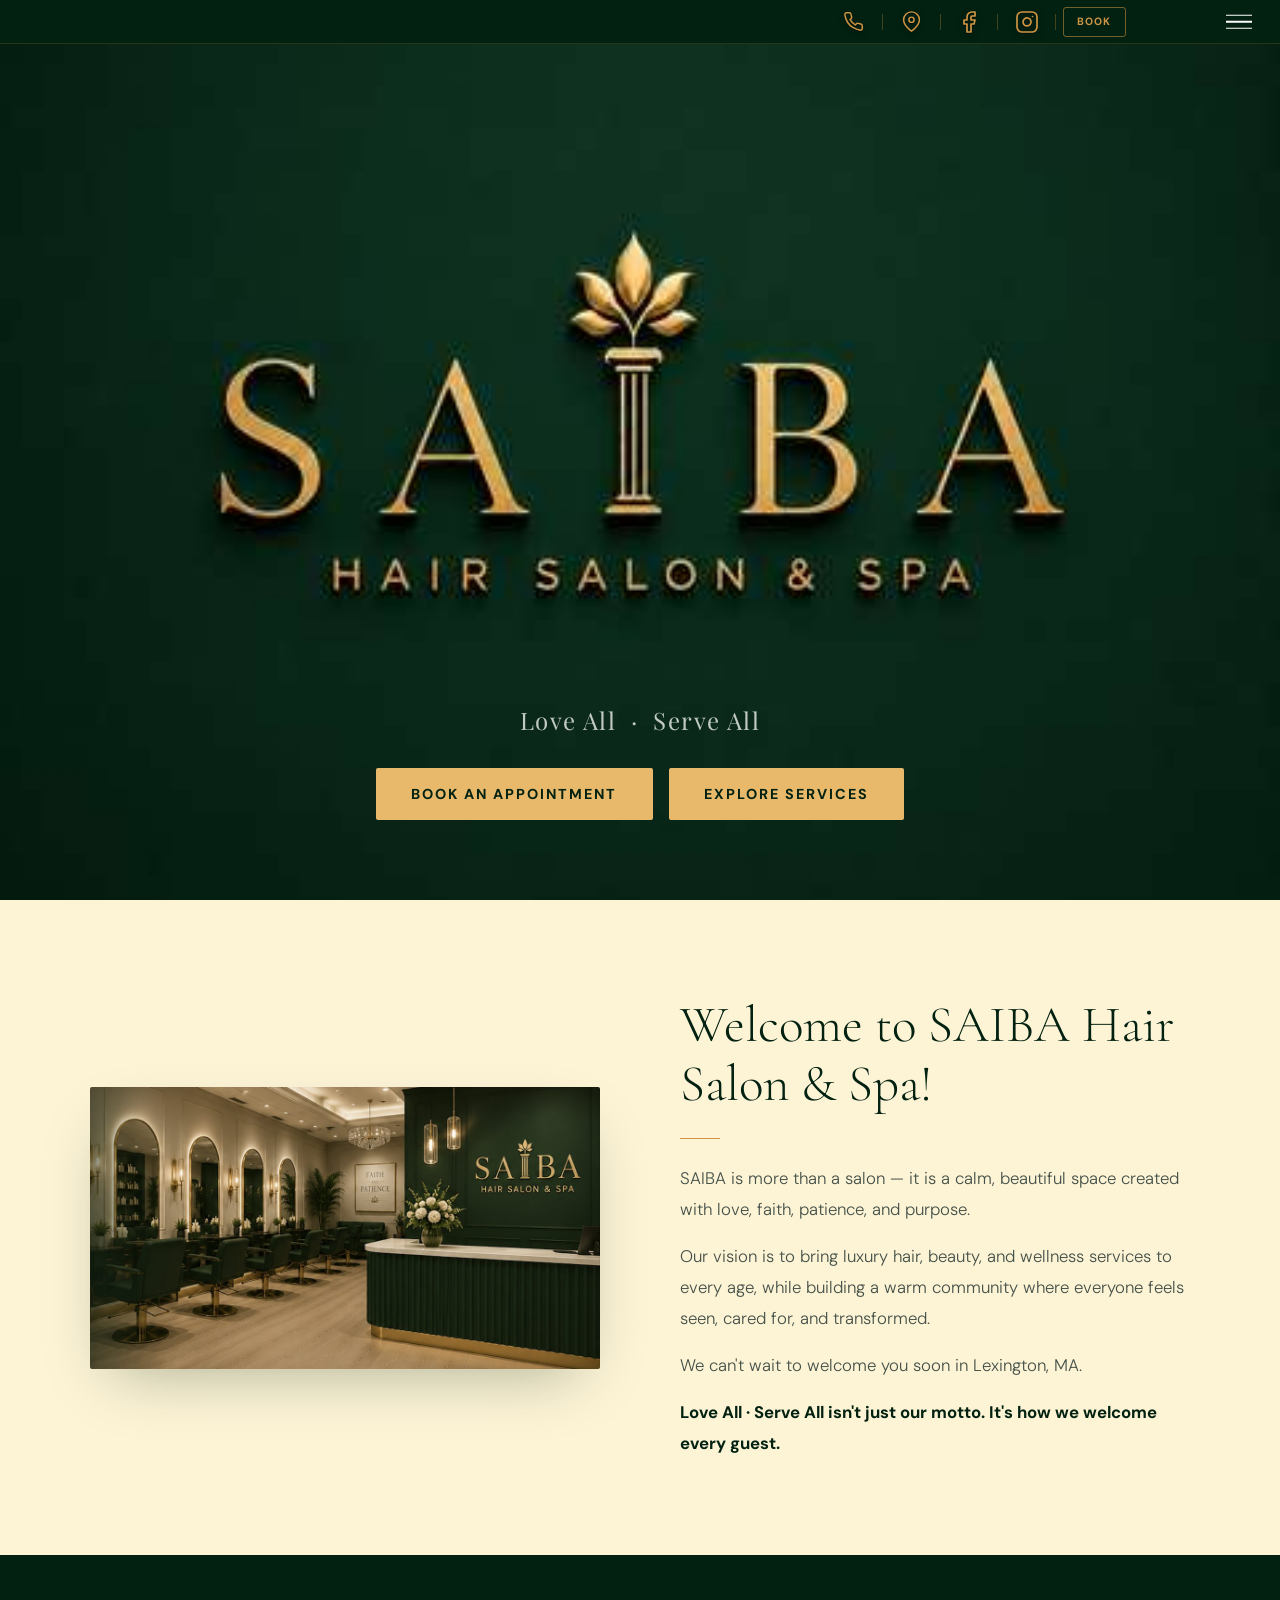
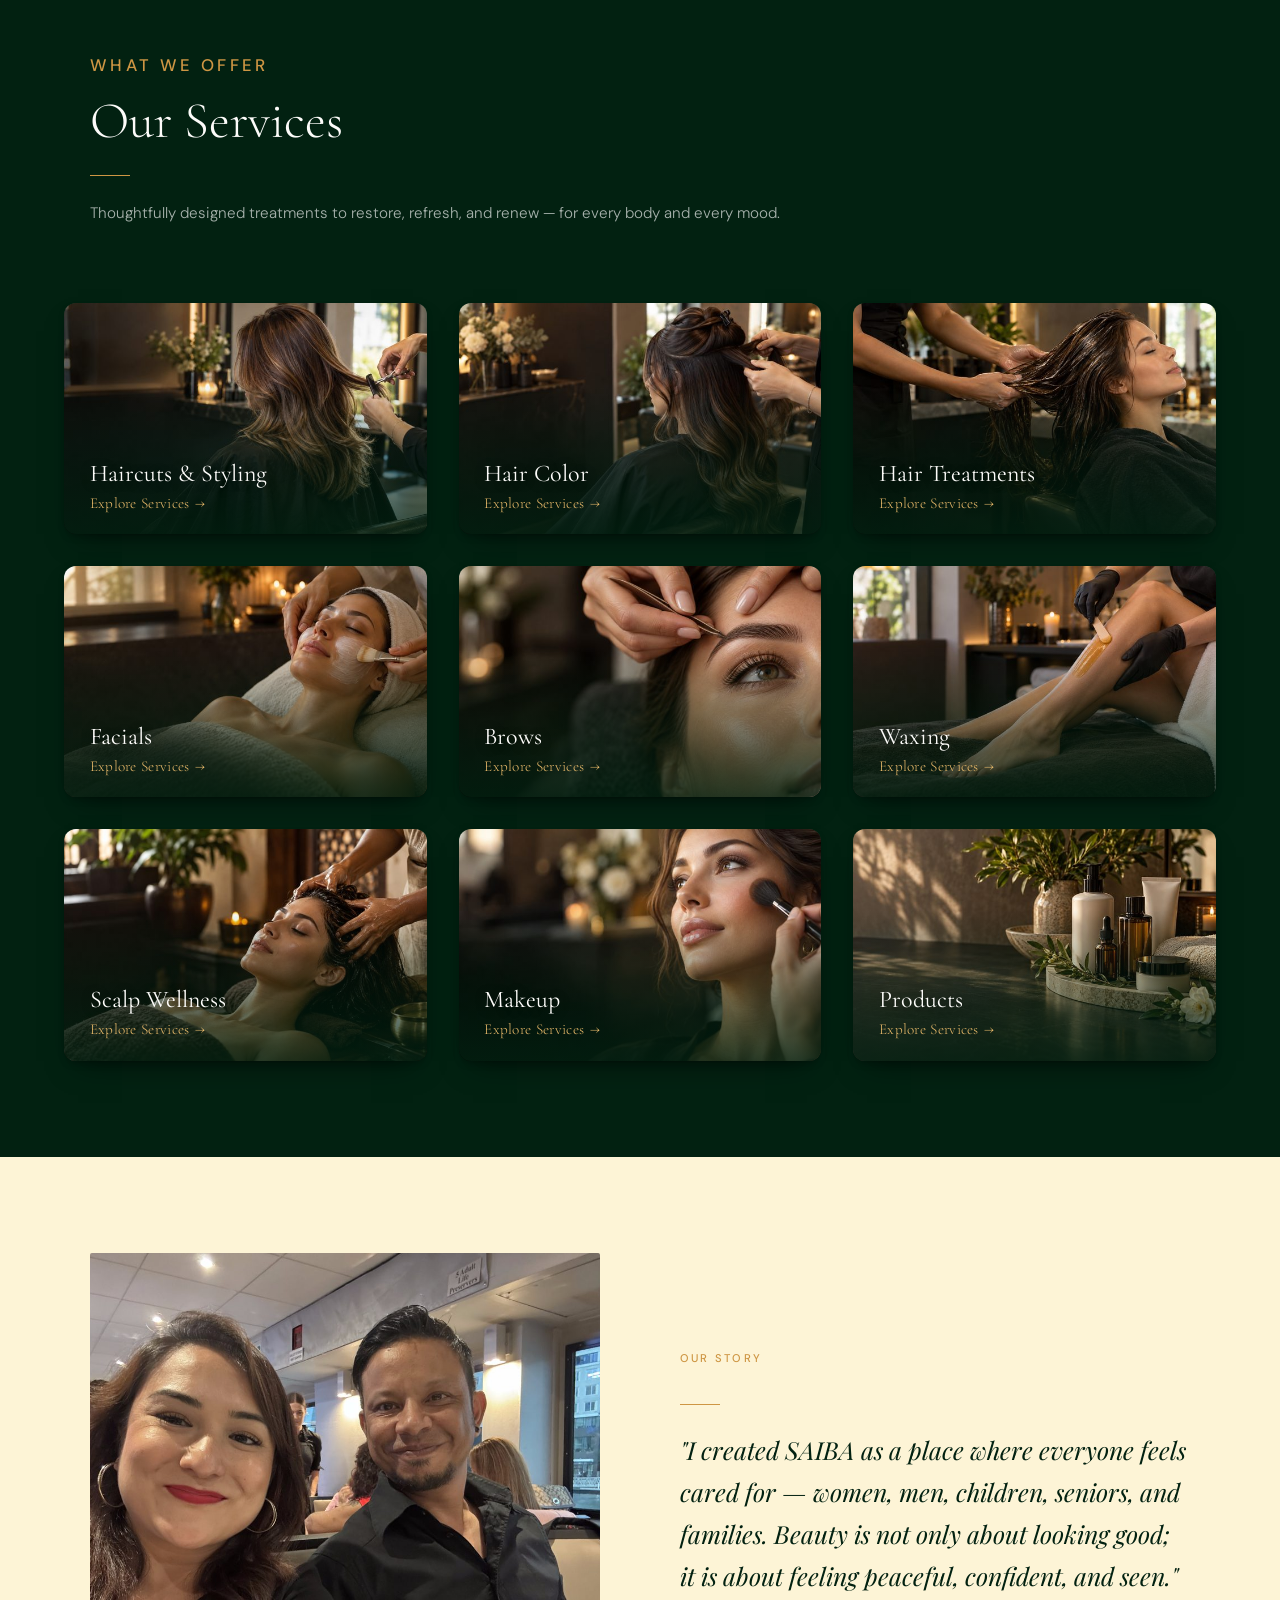
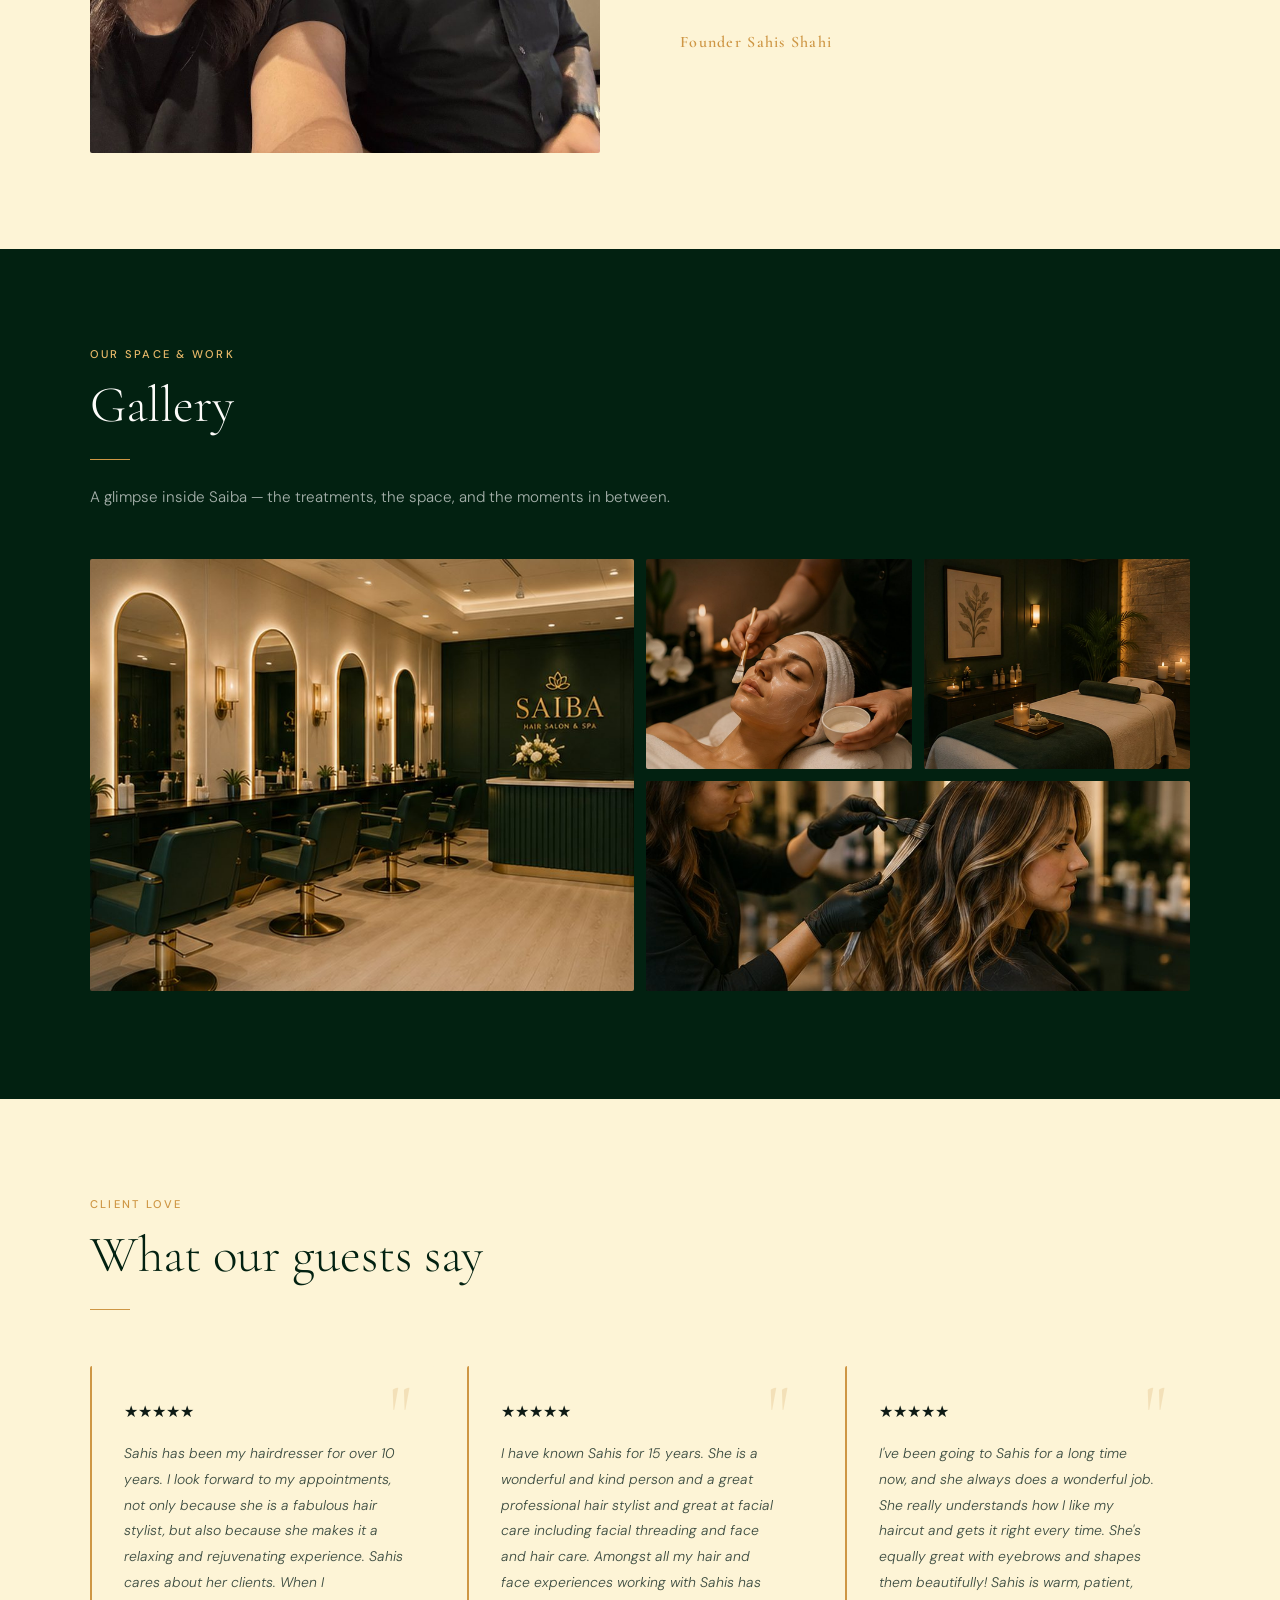
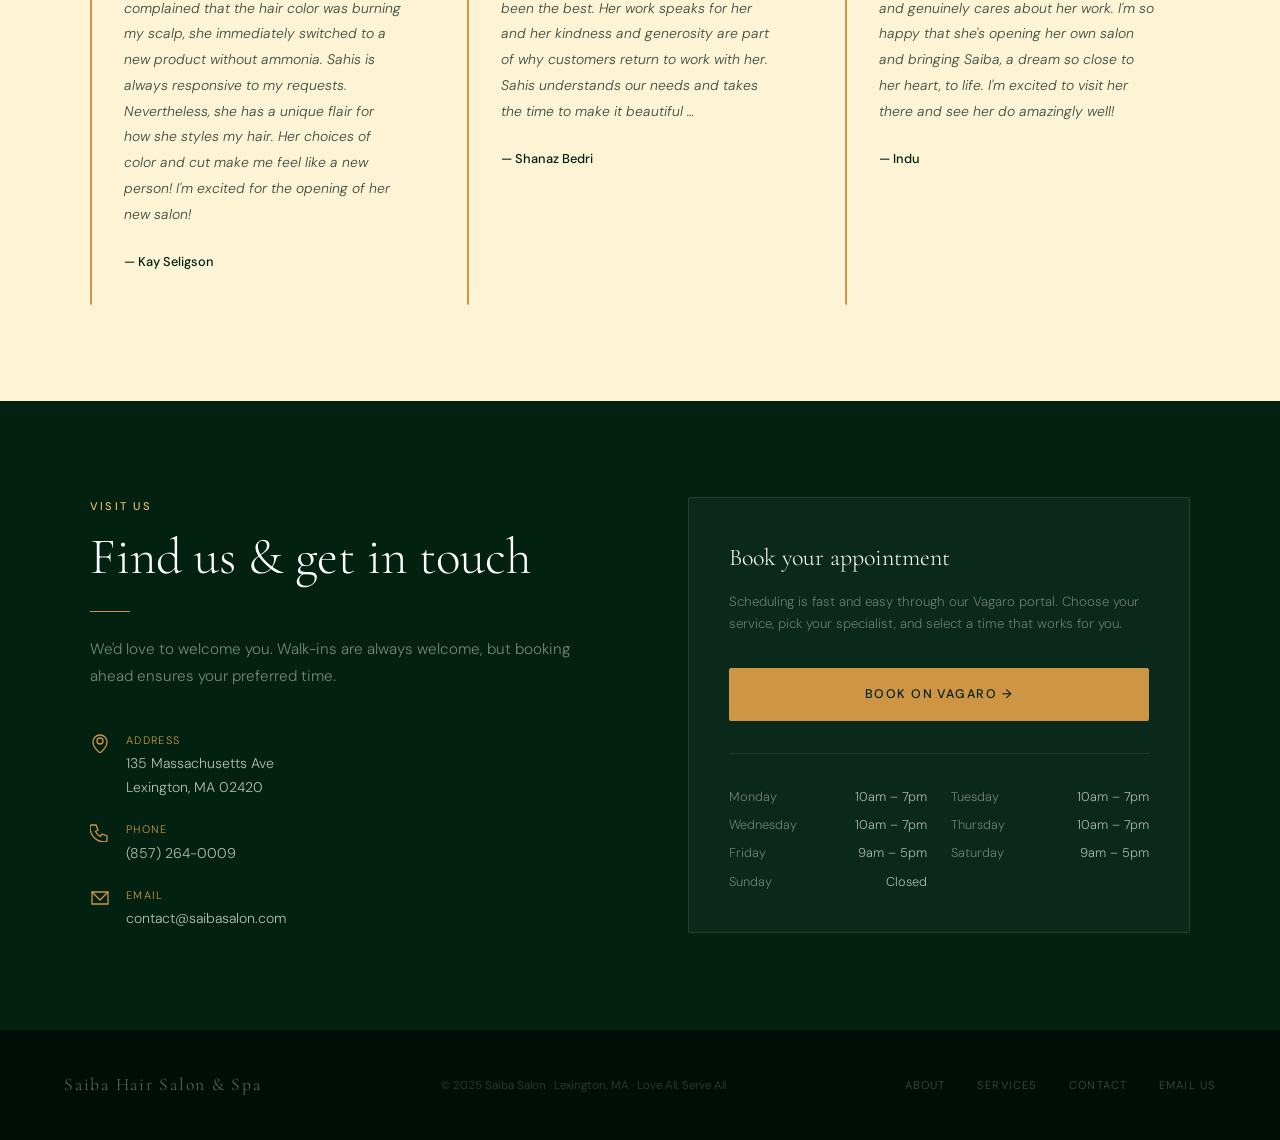
==== commit 219c5820: "Updated site on 18-Sep Updated site on 18-Sep" ====
--- a/Index.html
+++ b/Index.html
@@ -3,261 +3,359 @@
 <head>
 <meta charset="UTF-8" />
 <meta name="viewport" content="width=device-width, initial-scale=1.0" />
-<title>Saiba Hair Salon & Spa — Coming Soon</title>
+<title>Saiba Hair Salon & Spa — Love All, Serve All</title>
+<link rel="icon" type="image/png" sizes="32x32" href="assets/images/favicon-32.png" />
+<link rel="icon" type="image/png" sizes="16x16" href="assets/images/favicon-16.png" />
+<link rel="apple-touch-icon" sizes="180x180" href="assets/images/favicon-180.png" />
 <link rel="preconnect" href="https://fonts.googleapis.com" />
 <link rel="preconnect" href="https://fonts.gstatic.com" crossorigin />
-<link href="https://fonts.googleapis.com/css2?family=Cormorant+Garamond:ital,wght@0,300;0,400;1,300;1,400&family=DM+Sans:wght@300;400;500&family=Playfair+Display:wght@400&display=swap" rel="stylesheet" />
-<style>
-  *, *::before, *::after { box-sizing: border-box; margin: 0; padding: 0; }
-  :root {
-    --forest: #022111;
-    --gold: #ce9644;
-    --gold-light: #e8b96a;
-    --cream: #f8f5f0;
-    /* Brighter metallic palette for dark backgrounds */
-    --logo-gold-1: #f4d7a7;
-    --logo-gold-2: #e6b967;
-    --logo-gold-3: #d9a451;
-    --logo-gold-4: #CE9644;
-    --logo-gold-5: #a96f2f;
-    --logo-gold-6: #70451c;
-    --logo-highlight: #f8dfb5;
-    --logo-shadow: #261708;
-  }
-  html, body {
-    height: 100%;
-    background: var(--forest);
-    color: #fff;
-    font-family: 'DM Sans', sans-serif;
-    font-weight: 300;
-  }
-  body {
-    display: flex;
-    flex-direction: column;
-    align-items: center;
-    justify-content: center;
-    min-height: 100vh;
-    padding: 2rem;
-    text-align: center;
-    overflow: hidden;
-    position: relative;
-  }
-
-  /* Ambient glow */
-  body::before {
-    content: '';
-    position: absolute;
-    top: -20%;
-    left: 50%;
-    transform: translateX(-50%);
-    width: 600px;
-    height: 600px;
-    background: radial-gradient(circle, rgba(206,150,68,0.08) 0%, transparent 70%);
-    pointer-events: none;
-  }
-
-  .logo {
-    width: 100%;
-    max-width: 520px;
-    margin: 0 auto 3rem;
-    display: flex;
-    align-items: center;
-    justify-content: center;
-    animation: fadeDown 1.2s cubic-bezier(0.22,1,0.36,1) both;
-  }
-  .logo svg {
-    display: block;
-    width: 100%;
-    height: auto;
-    margin: 0 auto;
-    overflow: visible;
-  }
-
-  .divider {
-    width: 2.5rem;
-    height: 1px;
-    background: var(--gold);
-    margin: 0 auto 2rem;
-    animation: fadeIn 1.2s 0.4s cubic-bezier(0.22,1,0.36,1) both;
-  }
-
-  .tagline {
-    font-family: 'Playfair Display', serif;
-    font-style: normal;
-    font-size: clamp(1.1rem, 3vw, 1.5rem);
-    color: rgba(255,255,255,0.75);
-    margin-bottom: 1rem;
-    animation: fadeIn 1.2s 0.5s cubic-bezier(0.22,1,0.36,1) both;
-  }
-
-  .message {
-    font-size: clamp(0.8rem, 2vw, 0.9rem);
-    color: rgba(255,255,255,0.35);
-    letter-spacing: 0.1em;
-    text-transform: uppercase;
-    margin-bottom: 3rem;
-    animation: fadeIn 1.2s 0.6s cubic-bezier(0.22,1,0.36,1) both;
-  }
-
-  /* Countdown */
-  .countdown {
-    display: flex;
-    gap: 2rem;
-    margin-bottom: 3.5rem;
-    animation: fadeIn 1.2s 0.7s cubic-bezier(0.22,1,0.36,1) both;
-  }
-  .count-block {
-    display: flex;
-    flex-direction: column;
-    align-items: center;
-    gap: 0.4rem;
-  }
-  .count-number {
-    font-family: 'Cormorant Garamond', serif;
-    font-size: clamp(2.5rem, 6vw, 3.5rem);
-    font-weight: 300;
-    color: var(--gold);
-    line-height: 1;
-    min-width: 2.5ch;
-  }
-  .count-label {
-    font-size: 0.6rem;
-    letter-spacing: 0.18em;
-    text-transform: uppercase;
-    color: rgba(255,255,255,0.25);
-  }
-  .count-sep {
-    font-family: 'Cormorant Garamond', serif;
-    font-size: 2.5rem;
-    color: rgba(206,150,68,0.3);
-    align-self: flex-start;
-    padding-top: 0.25rem;
-    line-height: 1;
-  }
-
-  .contact-line {
-    font-size: 0.8rem;
-    color: rgba(255,255,255,0.3);
-    letter-spacing: 0.06em;
-    animation: fadeIn 1.2s 0.9s cubic-bezier(0.22,1,0.36,1) both;
-  }
-  .contact-line a {
-    color: var(--gold);
-    text-decoration: none;
-    transition: color 0.2s;
-  }
-  .contact-line a:hover { color: var(--gold-light); }
-
-  .location {
-    margin-top: 0.6rem;
-    font-size: 0.72rem;
-    color: rgba(255,255,255,0.2);
-    letter-spacing: 0.08em;
-    animation: fadeIn 1.2s 1s cubic-bezier(0.22,1,0.36,1) both;
-  }
-
-  /* Gold border bottom accent */
-  body::after {
-    content: '';
-    position: fixed;
-    bottom: 0; left: 0; right: 0;
-    height: 2px;
-    background: linear-gradient(90deg, transparent, var(--gold), transparent);
-  }
-
-  @keyframes fadeDown {
-    from { opacity: 0; transform: translateY(-16px); }
-    to   { opacity: 1; transform: translateY(0); }
-  }
-  @keyframes fadeIn {
-    from { opacity: 0; transform: translateY(10px); }
-    to   { opacity: 1; transform: translateY(0); }
-  }
-
-
-  /* If this page is later switched to a light background, the same SVG
-     automatically uses a deeper metallic palette for contrast. */
-  @media (prefers-color-scheme: light) {
-    :root {
-      --logo-gold-1: #e8c584;
-      --logo-gold-2: #d9a451;
-      --logo-gold-3: #CE9644;
-      --logo-gold-4: #b77c35;
-      --logo-gold-5: #8f5925;
-      --logo-gold-6: #5f3816;
-      --logo-highlight: #f2d39b;
-      --logo-shadow: #38200c;
-    }
-  }
-
-  @media (max-width: 480px) {
-    .countdown { gap: 1.2rem; }
-    .count-sep { display: none; }
-  }
-</style>
+<link href="https://fonts.googleapis.com/css2?family=Cormorant+Garamond:ital,wght@0,300;0,400;0,600;1,300;1,400&family=DM+Sans:wght@300;400;500;700&family=Playfair+Display:ital@0;1&display=swap" rel="stylesheet" />
+<link rel="stylesheet" href="assets/css/styles.css" />
+  <script src="https://identity.netlify.com/v1/netlify-identity-widget.js"></script>
 </head>
 <body>
 
-  <div class="logo"><!-- Generator: visioncortex VTracer 0.6.12 -->
-<svg version="1.1" xmlns="http://www.w3.org/2000/svg" viewBox="0 0 1012 453" role="img" aria-labelledby="saiba-logo-title saiba-logo-desc" preserveAspectRatio="xMidYMid meet">
-<title id="saiba-logo-title">Saiba Hair Salon and Spa</title>
-<desc id="saiba-logo-desc">Metallic gold three-dimensional Saiba logo optimized for a dark background.</desc>
-<defs>
-<linearGradient id="goldGrad" x1="0%" y1="0%" x2="0%" y2="100%">
-<stop offset="0%" stop-color="var(--logo-gold-1)"/>
-<stop offset="14%" stop-color="var(--logo-gold-2)"/>
-<stop offset="42%" stop-color="var(--logo-gold-3)"/>
-<stop offset="55%" stop-color="var(--logo-gold-4)"/>
-<stop offset="78%" stop-color="var(--logo-gold-5)"/>
-<stop offset="100%" stop-color="var(--logo-gold-6)"/>
-</linearGradient>
-<filter id="raisedShadow" x="-30%" y="-30%" width="160%" height="160%">
-<feGaussianBlur in="SourceAlpha" stdDeviation="4.2" result="blur"/>
-<feOffset in="blur" dx="2.5" dy="7" result="offsetBlur"/>
-<feFlood flood-color="var(--logo-shadow)" flood-opacity="0.72" result="shadowColor"/>
-<feComposite in="shadowColor" in2="offsetBlur" operator="in" result="shadow"/>
-<feMerge>
-<feMergeNode in="shadow"/>
-<feMergeNode in="SourceGraphic"/>
-</feMerge>
-</filter>
-</defs>
-<g filter="url(#raisedShadow)">
-
-<path d="M0 0 C10.302 -0.047 20.604 -0.082 30.906 -0.104 C35.691 -0.114 40.476 -0.128 45.261 -0.151 C49.891 -0.173 54.521 -0.185 59.15 -0.19 C60.904 -0.193 62.659 -0.201 64.413 -0.211 C85.56 -0.338 105.361 1.268 121.75 16.25 C130.142 25.012 131.468 35.067 131.285 46.648 C130.849 56.757 126.278 65.038 119.062 71.938 C112.316 77.766 104.301 81.833 96 85 C96.944 85.219 97.887 85.438 98.859 85.664 C114.52 89.463 129.157 95.845 138 110 C144.085 120.707 144.541 132.523 142.352 144.566 C139.125 155.142 132.757 163.386 124 170 C123.408 170.45 122.817 170.9 122.207 171.363 C98.297 187.83 63.189 183.148 35.572 183.069 C31.549 183.058 27.525 183.054 23.502 183.049 C15.668 183.038 7.834 183.021 0 183 C0 181.35 0 179.7 0 178 C0.892 177.841 1.784 177.683 2.703 177.52 C3.874 177.286 5.044 177.053 6.25 176.812 C7.41 176.592 8.57 176.372 9.766 176.145 C13.594 174.79 14.842 173.386 17 170 C18.088 166.735 18.131 164.346 18.14 160.909 C18.146 159.635 18.152 158.36 18.158 157.047 C18.159 155.632 18.16 154.217 18.161 152.802 C18.166 151.313 18.171 149.825 18.176 148.337 C18.189 144.291 18.196 140.246 18.2 136.2 C18.203 133.673 18.207 131.145 18.212 128.617 C18.225 120.709 18.235 112.8 18.239 104.891 C18.243 95.763 18.261 86.634 18.29 77.505 C18.312 70.449 18.322 63.392 18.323 56.336 C18.324 52.121 18.33 47.907 18.348 43.692 C18.364 39.727 18.366 35.762 18.358 31.797 C18.357 30.343 18.361 28.89 18.371 27.436 C18.384 25.448 18.376 23.46 18.367 21.472 C18.368 20.916 18.368 20.916 18.372 18.104 C17.939 14.492 16.879 12.101 15 9 C10.312 5.763 5.538 5.357 0 5 C0 3.35 0 1.7 0 0 Z M42 9 C40.84 12.481 40.88 15.185 40.886 18.858 C40.886 19.551 40.886 20.244 40.886 20.958 C40.887 23.247 40.895 25.535 40.902 27.824 C40.904 29.412 40.906 30.999 40.907 32.587 C40.91 36.764 40.92 40.942 40.931 45.119 C40.942 49.382 40.946 53.645 40.951 57.908 C40.962 66.272 40.979 74.636 41 83 C45.746 83.075 50.493 83.129 55.24 83.165 C56.848 83.18 58.457 83.2 60.066 83.226 C73.559 83.441 87.342 83.471 98 74 C105.978 66.004 108.365 55.858 108.438 44.875 C108.265 33.279 105.654 23.684 97.254 15.246 C87.824 7.424 76.469 6.379 64.698 6.588 C62.541 6.625 60.386 6.629 58.229 6.629 C46.156 6.714 46.156 6.714 42 9 Z M41 90 C40.894 92.377 40.853 94.725 40.855 97.103 C40.851 97.846 40.848 98.589 40.845 99.354 C40.835 101.825 40.833 104.295 40.832 106.766 C40.829 108.479 40.825 110.192 40.822 111.904 C40.816 115.503 40.814 119.101 40.815 122.699 C40.815 127.307 40.801 131.915 40.784 136.522 C40.773 140.064 40.771 143.605 40.771 147.147 C40.77 148.845 40.766 150.543 40.758 152.242 C40.748 154.621 40.751 157 40.757 159.38 C40.751 160.08 40.746 160.781 40.74 161.502 C40.765 165.438 41.191 168.486 43 172 C50.347 179.094 64.939 176.401 74.543 176.27 C87.709 175.938 98.113 173.166 108 164 C118.371 153 119.469 140.872 119.277 126.457 C118.873 114.6 113.676 106.215 105.188 98.25 C92.994 88.15 77.321 88.68 62.266 88.794 C59.712 88.813 57.159 88.815 54.605 88.814 C52.982 88.819 51.358 88.825 49.734 88.832 C49.353 88.833 49.353 88.833 47.421 88.835 C42.116 88.884 42.116 88.884 41 90 Z " fill="url(#goldGrad)" stroke="var(--logo-highlight)" stroke-width="0.5" stroke-opacity="0.45" transform="translate(611,161)"/>
-<path d="M0 0 C1.98 0.061 1.98 0.061 4 1 C5.24 3.138 5.24 3.138 6.316 6.023 C6.739 7.116 7.162 8.209 7.598 9.335 C7.829 9.94 7.829 9.94 9 13 C10.074 15.625 11.176 18.238 12.277 20.852 C12.872 22.275 13.466 23.699 14.06 25.124 C14.365 25.856 14.671 26.588 14.986 27.342 C25.741 53.136 36.39 78.97 46.875 104.875 C47.224 105.737 47.573 106.599 47.933 107.488 C51.701 116.801 55.453 126.121 59.184 135.449 C59.518 136.286 59.853 137.122 60.197 137.984 C61.63 141.568 63.062 145.153 64.485 148.741 C65.707 151.812 66.945 154.875 68.188 157.938 C68.586 158.95 68.985 159.963 69.396 161.006 C72.145 167.733 74.468 171.881 80.812 175.688 C84.518 177.213 88.092 178.124 92 179 C92 180.65 92 182.3 92 184 C71.54 184 51.08 184 30 184 C29.67 183.34 29.34 182.68 29 182 C29.33 181.01 29.66 180.02 30 179 C33.287 177.824 36.613 177.018 39.996 176.16 C43 175 43 175 44.19 173.168 C47.241 164.999 41.682 155.149 38.688 147.562 C38.195 146.291 37.703 145.02 37.213 143.748 C34.528 136.811 31.763 129.907 29 123 C5.9 122.67 -17.2 122.34 -41 122 C-41.33 124.31 -41.66 126.62 -42 129 C-42.677 131.209 -42.677 131.209 -43.453 133.094 C-43.741 133.807 -44.028 134.52 -44.324 135.254 C-44.63 135.995 -44.935 136.736 -45.25 137.5 C-45.884 139.091 -46.515 140.684 -47.145 142.277 C-47.457 143.069 -47.77 143.86 -48.092 144.675 C-55.837 164.511 -55.837 164.511 -53 175 C-51.25 175.48 -49.5 175.959 -47.75 176.438 C-46.775 176.704 -45.801 176.971 -44.797 177.246 C-42.536 177.855 -40.274 178.442 -38 179 C-38 180.65 -38 182.3 -38 184 C-55.16 184 -72.32 184 -90 184 C-90 182.35 -90 180.7 -90 179 C-89.602 178.885 -89.602 178.885 -87.586 178.301 C-86.526 177.975 -85.467 177.649 -84.375 177.312 C-83.331 176.999 -82.287 176.686 -81.211 176.363 C-68.178 170.83 -64.005 154.252 -59.062 142.062 C-57.874 139.106 -56.688 136.15 -55.502 133.192 C-51.887 124.202 -48.154 115.261 -44.438 106.312 C-43.689 104.509 -42.94 102.705 -42.192 100.901 C-38.824 92.788 -35.451 84.677 -32.064 76.572 C-27.3 65.167 -22.578 53.743 -17.875 42.312 C-17.701 41.889 -17.701 41.889 -16.818 39.743 C-12.446 29.11 -8.133 18.467 -4.207 7.659 C-2.2 2.2 -2.2 2.2 0 0 Z M-7 35 C-7.226 35.612 -7.451 36.224 -7.683 36.854 C-12.198 49.074 -16.844 61.216 -21.827 73.253 C-24.301 79.243 -26.652 85.264 -28.89 91.346 C-30.87 96.713 -32.989 102.019 -35.173 107.306 C-37 111.787 -37 111.787 -37 114 C-16.21 114 4.58 114 26 114 C20.81 100.159 15.625 86.48 9.988 72.84 C8.02 68.073 6.157 63.271 4.328 58.449 C1.305 50.599 -1.863 42.805 -5 35 C-5.66 35 -6.32 35 -7 35 Z " fill="url(#goldGrad)" stroke="var(--logo-highlight)" stroke-width="0.5" stroke-opacity="0.45" transform="translate(287,160)"/>
-<path d="M0 0 C1.955 0.202 1.955 0.202 4 1 C4.995 2.603 4.995 2.603 5.727 4.766 C6.027 5.614 6.328 6.462 6.637 7.336 C6.8 7.817 6.8 7.817 7.625 10.25 C8.401 12.425 9.182 14.598 9.969 16.77 C10.19 17.382 10.411 17.995 10.639 18.626 C14.23 28.488 18.214 38.2 22.125 47.938 C22.897 49.864 23.668 51.791 24.44 53.718 C27.526 61.415 30.62 69.107 33.802 76.765 C36.187 82.508 38.498 88.259 40.652 94.094 C45.139 106.243 50.029 118.241 54.859 130.257 C56.287 133.809 57.705 137.364 59.121 140.921 C60.227 143.692 61.34 146.461 62.455 149.229 C62.981 150.538 63.504 151.849 64.025 153.161 C71.463 171.882 71.463 171.882 77.812 175.375 C81.77 177.078 85.794 178.099 90 179 C89.67 180.65 89.34 182.3 89 184 C68.87 184 48.74 184 28 184 C28 182.35 28 180.7 28 179 C28.748 178.83 29.495 178.66 30.266 178.484 C31.25 178.242 32.235 178 33.25 177.75 C34.225 177.518 35.199 177.286 36.203 177.047 C39.477 175.821 40.982 174.864 43 172 C44.311 164.929 40.834 158.369 38.312 151.875 C37.877 150.728 37.442 149.58 36.994 148.398 C35.209 143.701 33.401 139.014 31.552 134.341 C31.095 133.179 30.639 132.017 30.168 130.82 C29.752 129.774 29.336 128.727 28.907 127.649 C28 125 28 125 28 122 C5.23 122 -17.54 122 -41 122 C-41.66 124.64 -42.32 127.28 -43 130 C-43.817 132.344 -44.673 134.676 -45.566 136.992 C-46.057 138.288 -46.547 139.583 -47.037 140.879 C-47.798 142.877 -48.562 144.874 -49.335 146.868 C-56.611 165.703 -56.611 165.703 -53.875 173 C-50.029 177.103 -45.401 177.365 -40 178 C-39.835 178.825 -39.835 178.825 -39 183 C-44.807 184.004 -50.424 184.13 -56.309 184.098 C-57.275 184.096 -58.242 184.095 -59.238 184.093 C-62.305 184.088 -65.371 184.075 -68.438 184.062 C-70.525 184.057 -72.613 184.053 -74.701 184.049 C-79.801 184.038 -84.9 184.021 -90 184 C-90 182.35 -90 180.7 -90 179 C-89.348 178.83 -88.695 178.66 -88.023 178.484 C-80.739 176.464 -75.382 174.494 -71.125 167.938 C-67.241 160.993 -64.339 153.613 -61.337 146.259 C-59.789 142.485 -58.218 138.721 -56.645 134.957 C-45.412 108.092 -34.297 81.18 -23.375 54.188 C-18.954 43.264 -14.524 32.345 -10.029 21.451 C-9.274 19.62 -8.52 17.788 -7.767 15.956 C-7.313 14.858 -6.859 13.76 -6.391 12.629 C-5.999 11.681 -5.608 10.733 -5.204 9.756 C-1.672 1.672 -1.672 1.672 0 0 Z M-7 36 C-11.114 45.804 -15.13 55.647 -19.125 65.5 C-19.45 66.301 -19.775 67.103 -20.11 67.928 C-24.603 79.015 -29.057 90.118 -33.438 101.25 C-33.904 102.433 -34.37 103.615 -34.85 104.834 C-35.27 105.905 -35.689 106.975 -36.121 108.078 C-36.486 109.01 -36.852 109.943 -37.228 110.903 C-38 113 -38 113 -38 114 C-17.54 114 2.92 114 24 114 C17.099 94.447 17.099 94.447 14.703 88.344 C14.428 87.635 14.152 86.927 13.868 86.197 C12.998 83.964 12.124 81.732 11.25 79.5 C10.639 77.935 10.028 76.369 9.417 74.804 C4.353 61.839 -0.79 48.907 -6 36 C-6.33 36 -6.66 36 -7 36 Z " fill="url(#goldGrad)" stroke="var(--logo-highlight)" stroke-width="0.5" stroke-opacity="0.45" transform="translate(902,160)"/>
-<path d="M0 0 C3.104 1.374 5.287 1.48 8.648 1.172 C10.97 -0.569 12.011 -2.373 13.648 -4.828 C14.638 -4.828 15.628 -4.828 16.648 -4.828 C17.902 3.846 17.76 12.494 17.711 21.234 C17.706 22.783 17.701 24.332 17.697 25.881 C17.686 29.645 17.669 33.408 17.648 37.172 C15.998 37.502 14.348 37.832 12.648 38.172 C12.357 37.193 12.066 36.215 11.766 35.207 C9.343 27.354 6.756 20.728 1.648 14.172 C1.05 13.285 0.452 12.398 -0.164 11.484 C-8.135 3.058 -18.327 -0.924 -29.753 -1.25 C-41.758 -1.32 -52.013 -0.06 -61.352 8.172 C-67.823 15.779 -69.807 23.295 -69.598 33.18 C-68.941 41.164 -65.829 47.379 -60.352 53.172 C-53.29 58.878 -45.359 62.974 -37.289 67.047 C-36.088 67.661 -34.887 68.277 -33.687 68.893 C-29.349 71.12 -25.004 73.331 -20.658 75.542 C-1.614 85.265 16.494 95.709 23.648 117.172 C24.993 133.077 23.253 145.189 13.648 158.172 C13.071 159.038 12.493 159.904 11.898 160.797 C0.323 173.015 -15.923 178.137 -32.318 178.75 C-48.244 178.981 -62.23 175.862 -76.164 168.074 C-80.117 166.444 -84.161 166.771 -88.352 167.172 C-89.012 169.152 -89.672 171.132 -90.352 173.172 C-92.002 173.502 -93.652 173.832 -95.352 174.172 C-95.682 158.992 -96.012 143.812 -96.352 128.172 C-94.702 127.842 -93.052 127.512 -91.352 127.172 C-91.218 127.608 -91.218 127.608 -90.539 129.812 C-85.224 145.967 -76.699 157.353 -61.477 165.547 C-47.475 172.059 -32.983 173.184 -18.352 168.172 C-10.154 164.87 -3.843 159.316 0.035 151.309 C3.687 141.43 3.981 132.522 -0.047 122.73 C-8.429 106.293 -29.546 98.841 -45.216 91.329 C-62.848 82.845 -79.641 74.318 -87.352 55.172 C-91.272 43.563 -90.737 30.214 -85.352 19.172 C-78.125 6.347 -66.83 -2.486 -52.739 -6.665 C-34.598 -11.517 -16.315 -9.443 0 0 Z " fill="url(#goldGrad)" stroke="var(--logo-highlight)" stroke-width="0.5" stroke-opacity="0.45" transform="translate(116.3515625,167.828125)"/>
-<path d="M0 0 C12.966 -0.586 23.562 0.145 33.941 8.914 C39.952 15.004 43.139 22.042 45.875 30 C48.12 36.519 51.023 41.009 55.676 46.184 C59.893 51.294 62.88 57.177 66 63 C68.014 60.429 69.609 57.919 71.062 55 C73.216 50.987 75.807 47.919 78.875 44.562 C83.796 39.06 86.132 33.269 88.599 26.378 C90.616 20.794 92.765 16.267 97 12 C97.606 11.38 98.212 10.76 98.836 10.121 C106.471 2.893 114.765 -0.181 125.188 -0.062 C125.937 -0.058 126.687 -0.053 127.459 -0.049 C129.306 -0.037 131.153 -0.019 133 0 C131.862 2.465 130.638 4.493 129.023 6.695 C126.585 10.678 125.681 14.372 124.625 18.875 C122.872 25.645 121.225 31.088 116 36 C115.399 36.608 114.799 37.217 114.18 37.844 C109.076 42.424 103.577 44.311 97.103 46.157 C87.45 48.933 79.319 52.154 73.805 60.895 C70.242 68.245 69.792 75.984 69 84 C69.918 83.979 70.836 83.958 71.782 83.937 C75.197 83.868 78.61 83.818 82.025 83.78 C83.501 83.76 84.978 83.733 86.454 83.698 C88.579 83.65 90.703 83.627 92.828 83.609 C93.467 83.599 93.467 83.599 96.7 83.546 C100 84 100 84 102.448 85.462 C104.744 89.217 104.33 92.708 104 97 C94.108 97.023 84.216 97.041 74.324 97.052 C69.732 97.057 65.139 97.064 60.546 97.075 C56.118 97.086 51.689 97.092 47.261 97.095 C45.567 97.097 43.874 97.1 42.181 97.106 C39.817 97.113 37.454 97.114 35.09 97.114 C34.383 97.117 33.676 97.121 32.947 97.124 C28.114 97.114 28.114 97.114 27 96 C26.512 91.773 26.438 89.74 29.055 86.296 C32.799 83.377 34.784 83.418 39.488 83.512 C40.191 83.519 40.895 83.526 41.619 83.533 C43.851 83.561 46.081 83.624 48.312 83.688 C49.831 83.713 51.35 83.735 52.869 83.756 C56.58 83.811 60.29 83.897 64 84 C63.719 81.8 63.428 79.601 63.133 77.402 C62.972 76.178 62.811 74.953 62.645 73.691 C61.116 64.939 58.235 58.328 51.39 52.604 C47.155 49.762 42.483 48.539 37.625 47.125 C28.563 44.228 22.04 41.635 16 34 C15.501 33.422 15.002 32.845 14.488 32.25 C10.747 27.217 9.386 21.073 7.874 15.078 C6.684 10.547 5.338 7.457 2 4 C1.34 3.67 0.68 3.34 0 3 C0 2.01 0 1.02 0 0 Z " fill="url(#goldGrad)" stroke="var(--logo-highlight)" stroke-width="0.5" stroke-opacity="0.45" transform="translate(418,63)"/>
-<path d="M0 0 C1.046 0.002 2.092 0.004 3.169 0.007 C4.351 0.007 5.532 0.007 6.749 0.007 C8.034 0.012 9.319 0.017 10.644 0.023 C11.298 0.023 11.298 0.023 14.608 0.027 C18.092 0.031 21.575 0.041 25.059 0.052 C28.611 0.062 32.164 0.066 35.716 0.071 C42.691 0.082 49.665 0.099 56.64 0.12 C56.682 2.12 56.681 4.121 56.64 6.12 C56.31 6.45 55.98 6.78 55.64 7.12 C53.33 6.79 51.02 6.46 48.64 6.12 C48.64 56.94 48.64 107.76 48.64 160.12 C50.62 160.12 52.6 160.12 54.64 160.12 C55.3 161.77 55.96 163.42 56.64 165.12 C55.64 166.12 55.64 166.12 53.318 166.241 C52.29 166.238 51.261 166.236 50.202 166.234 C49.622 166.234 49.622 166.234 46.684 166.234 C46.052 166.231 46.052 166.231 42.855 166.218 C41.569 166.216 40.283 166.215 38.958 166.214 C35.533 166.21 32.109 166.2 28.685 166.189 C25.192 166.179 21.7 166.174 18.208 166.169 C11.352 166.158 4.496 166.141 -2.36 166.12 C-2.69 165.13 -3.02 164.14 -3.36 163.12 C-2.7 162.13 -2.04 161.14 -1.36 160.12 C0.95 160.12 3.26 160.12 5.64 160.12 C5.64 109.63 5.64 59.14 5.64 7.12 C3 7.12 0.36 7.12 -2.36 7.12 C-3.36 6.12 -3.36 6.12 -3.485 3.62 C-3.321 0.341 -3.27 0.167 0 0 Z M10.64 6.12 C10.64 56.94 10.64 107.76 10.64 160.12 C13.28 160.12 15.92 160.12 18.64 160.12 C18.64 109.3 18.64 58.48 18.64 6.12 C16 6.12 13.36 6.12 10.64 6.12 Z M23.64 6.12 C22.263 8.873 22.535 11.049 22.558 14.131 C22.565 15.413 22.572 16.695 22.579 18.015 C22.592 19.444 22.605 20.872 22.618 22.3 C22.628 23.798 22.638 25.296 22.647 26.794 C22.674 30.868 22.707 34.942 22.74 39.016 C22.775 43.271 22.803 47.526 22.833 51.781 C22.889 59.841 22.95 67.902 23.013 75.962 C23.085 85.138 23.151 94.313 23.216 103.488 C23.351 122.366 23.493 141.243 23.64 160.12 C25.95 160.12 28.26 160.12 30.64 160.12 C30.64 109.3 30.64 58.48 30.64 6.12 C28.33 6.12 26.02 6.12 23.64 6.12 Z M35.64 6.12 C34.263 8.873 34.535 11.049 34.558 14.131 C34.565 15.413 34.572 16.695 34.579 18.015 C34.592 19.444 34.605 20.872 34.618 22.3 C34.628 23.798 34.638 25.296 34.647 26.794 C34.674 30.868 34.707 34.942 34.74 39.016 C34.775 43.271 34.803 47.526 34.833 51.781 C34.889 59.841 34.95 67.902 35.013 75.962 C35.085 85.138 35.151 94.313 35.216 103.488 C35.351 122.366 35.493 141.243 35.64 160.12 C38.28 160.12 40.92 160.12 43.64 160.12 C43.64 109.3 43.64 58.48 43.64 6.12 C41 6.12 38.36 6.12 35.64 6.12 Z " fill="url(#goldGrad)" stroke="var(--logo-highlight)" stroke-width="0.5" stroke-opacity="0.45" transform="translate(457.36012268066406,165.87974548339844)"/>
-<path d="M0 0 C3.277 1.638 4.173 5.181 5.688 8.375 C8.617 14.418 11.839 20.055 15.527 25.676 C20.951 34.235 22.204 43.986 20.504 53.891 C17.435 67.415 10.142 79.488 0 89 C-12.791 73.221 -21.778 58.981 -20 38 C-18.43 28.503 -12.055 20.439 -6.875 12.551 C-4.244 8.499 -2.074 4.362 0 0 Z " fill="url(#goldGrad)" stroke="var(--logo-highlight)" stroke-width="0.5" stroke-opacity="0.45" transform="translate(484,20)"/>
-<path d="M0 0 C4.177 2.323 8.088 4.816 11.812 7.812 C11.812 8.472 11.812 9.132 11.812 9.812 C11.241 9.985 10.67 10.158 10.082 10.336 C2.84 12.846 -2.436 16.803 -8.305 21.57 C-13.61 25.697 -17.26 26.368 -23.953 26.262 C-29.465 25.496 -33.618 22.856 -38.188 19.812 C-38.927 19.337 -39.667 18.861 -40.43 18.371 C-42.375 17.062 -42.375 17.062 -45.188 14.812 C-45.188 14.153 -45.188 13.493 -45.188 12.812 C-44.932 12.703 -44.932 12.703 -43.641 12.148 C-34.816 8.299 -26.117 4.302 -18.188 -1.188 C-11.845 -3.302 -6.01 -2.932 0 0 Z " fill="url(#goldGrad)" stroke="var(--logo-highlight)" stroke-width="0.5" stroke-opacity="0.45" transform="translate(547.1875,108.1875)"/>
-<path d="M0 0 C2.625 1.406 4.783 2.831 7.059 4.762 C10.974 7.723 15.314 8.928 19.922 10.504 C20.835 10.915 21.747 11.326 22.688 11.75 C22.853 12.245 22.853 12.245 23.688 14.75 C21.485 16.218 19.282 17.686 17.078 19.152 C15.667 20.095 14.259 21.044 12.859 22.004 C6.976 26.03 1.703 26.717 -5.312 25.75 C-11.276 23.223 -16.208 19.086 -21.285 15.141 C-24.706 12.794 -28.465 11.264 -32.312 9.75 C-32.312 9.09 -32.312 8.43 -32.312 7.75 C-30.07 6.136 -27.84 4.647 -25.5 3.188 C-25.179 2.982 -25.179 2.982 -23.553 1.939 C-15.721 -3.02 -8.509 -4.152 0 0 Z " fill="url(#goldGrad)" stroke="var(--logo-highlight)" stroke-width="0.5" stroke-opacity="0.45" transform="translate(443.3125,108.25)"/>
-<path d="M0 0 C0.669 -0.005 1.337 -0.011 2.026 -0.016 C4.236 -0.029 6.445 -0.02 8.654 -0.01 C10.19 -0.012 11.725 -0.015 13.261 -0.019 C16.479 -0.023 19.697 -0.017 22.915 -0.003 C27.041 0.014 31.166 0.004 35.293 -0.014 C38.463 -0.024 41.634 -0.021 44.805 -0.013 C46.326 -0.011 47.848 -0.014 49.369 -0.021 C51.495 -0.028 53.62 -0.017 55.746 0 C56.351 0.001 56.351 0.001 59.413 0.007 C62.373 0.388 62.373 0.388 64.307 1.682 C66.099 4.551 65.03 7.224 64.373 10.388 C57.456 12.986 50.581 12.676 43.268 12.654 C41.897 12.655 40.527 12.657 39.156 12.66 C36.296 12.663 33.436 12.658 30.575 12.649 C26.914 12.637 23.252 12.644 19.59 12.656 C16.765 12.663 13.94 12.661 11.115 12.656 C9.11 12.654 7.105 12.66 5.1 12.666 C3.881 12.66 2.663 12.653 1.407 12.647 C0.336 12.645 -0.735 12.644 -1.839 12.642 C-4.669 12.384 -6.319 12.034 -8.627 10.388 C-9.564 6.951 -9.564 6.951 -9.627 3.388 C-7.216 -0.397 -4.2 0.008 0 0 Z " fill="url(#goldGrad)" stroke="var(--logo-highlight)" stroke-width="0.5" stroke-opacity="0.45" transform="translate(455.626953125,337.61181640625)"/>
-<path d="M0 0 C2.676 0.332 2.676 0.332 4.633 2.133 C5.245 2.962 5.857 3.791 6.488 4.645 C7.17 5.552 7.852 6.46 8.555 7.395 C9.255 8.364 9.955 9.333 10.676 10.332 C11.386 11.301 12.096 12.271 12.828 13.27 C14.166 15.103 15.496 16.943 16.816 18.789 C18.696 21.359 20.687 23.846 22.676 26.332 C23.006 17.752 23.336 9.172 23.676 0.332 C25.656 0.332 27.636 0.332 29.676 0.332 C30.764 4.718 30.805 8.988 30.773 13.477 C30.772 14.246 30.771 15.016 30.769 15.809 C30.764 18.254 30.751 20.699 30.738 23.145 C30.733 24.808 30.729 26.471 30.725 28.135 C30.714 32.201 30.696 36.266 30.676 40.332 C24.231 40.779 24.231 40.779 21.783 38.807 C21.313 38.103 20.843 37.4 20.359 36.676 C19.822 35.9 19.286 35.124 18.732 34.324 C18.198 33.502 17.664 32.679 17.113 31.832 C16.029 30.238 14.945 28.644 13.859 27.051 C13.391 26.339 12.922 25.626 12.439 24.893 C9.961 21.294 7.297 17.827 4.676 14.332 C4.346 22.912 4.016 31.492 3.676 40.332 C1.366 40.332 -0.944 40.332 -3.324 40.332 C-3.349 34.796 -3.367 29.26 -3.379 23.724 C-3.384 21.84 -3.391 19.955 -3.4 18.07 C-3.412 15.367 -3.417 12.664 -3.422 9.961 C-3.427 9.113 -3.432 8.265 -3.438 7.391 C-3.438 5.371 -3.386 3.351 -3.324 1.332 C-2.324 0.332 -2.324 0.332 0 0 Z " fill="url(#goldGrad)" stroke="var(--logo-highlight)" stroke-width="0.5" stroke-opacity="0.45" transform="translate(575.32421875,391.66796875)"/>
-<path d="M0 0 C23.364 0 23.364 0 29.5 5.062 C31.707 9.384 31.897 13.248 31 18 C29.074 21.595 26.383 23.745 23 26 C25.97 30.29 28.94 34.58 32 39 C31.67 39.66 31.34 40.32 31 41 C28.164 41.057 26.572 41.064 24 40 C21.575 37.239 19.849 34.162 18 31 C15.601 27.179 15.601 27.179 12.957 26.391 C12.249 26.344 11.542 26.298 10.812 26.25 C9.554 26.168 8.296 26.085 7 26 C7 30.62 7 35.24 7 40 C4.69 40 2.38 40 0 40 C0 26.8 0 13.6 0 0 Z M7 6 C7 10.62 7 15.24 7 20 C9.248 20.062 11.496 20.124 13.812 20.188 C14.445 20.205 14.445 20.205 17.645 20.293 C21 20 21 20 22.898 18.605 C24.248 16.638 24.789 15.389 25 13 C24.259 10.172 23.77 8.519 21.309 6.859 C18.349 5.758 15.899 5.807 12.75 5.875 C10.853 5.916 8.955 5.957 7 6 Z " fill="url(#goldGrad)" stroke="var(--logo-highlight)" stroke-width="0.5" stroke-opacity="0.45" transform="translate(279,392)"/>
-<path d="M0 0 C5.173 3.572 9.694 7.738 11.133 14.035 C12.017 20.123 11.732 25.4 8.625 30.812 C3.7 36.497 -1.218 39.428 -8.75 40.125 C-15.225 39.567 -20.719 37.469 -25.375 32.812 C-28.955 26.676 -30.594 20.863 -28.879 13.758 C-26.771 7.446 -22.89 3.489 -17.375 -0.188 C-11.734 -2.068 -5.593 -1.968 0 0 Z M-19.375 8.812 C-22.069 13.571 -22.968 17.375 -22.375 22.812 C-20.644 27.459 -18.644 30.251 -14.375 32.812 C-10.139 34.09 -7.227 34.134 -3.062 32.562 C1.602 29.525 3.386 27.387 4.625 21.812 C4.634 16.599 4.102 11.889 0.625 7.812 C-6.242 3.181 -13.167 3.182 -19.375 8.812 Z " fill="url(#goldGrad)" stroke="var(--logo-highlight)" stroke-width="0.5" stroke-opacity="0.45" transform="translate(539.375,393.1875)"/>
-<path d="M0 0 C3.527 1.951 4.71 3.091 5.938 6.938 C6.04 11.945 4.783 14.162 1.375 17.812 C0.591 18.534 -0.192 19.256 -1 20 C0.155 20.99 0.155 20.99 6 26 C6.289 25.031 6.577 24.061 6.875 23.062 C8 20 8 20 10 19 C12.125 19.938 12.125 19.938 14 21 C12.787 24.724 11.491 28.378 10 32 C10.825 32.784 11.65 33.567 12.5 34.375 C15 37 15 37 15 39 C13.35 39.66 11.7 40.32 10 41 C8.35 39.68 6.7 38.36 5 37 C4.504 37.289 4.007 37.577 3.496 37.875 C-1.176 40.428 -4.554 41.706 -10 41 C-13.508 39.583 -16.838 38.186 -19 35 C-20.067 30.961 -20.255 28.697 -18.812 24.75 C-17.074 22.113 -15.66 20.651 -13 19 C-13.33 18.134 -13.66 17.267 -14 16.375 C-15.039 12.87 -15.527 10.616 -15 7 C-11.142 0.847 -7.188 -0.978 0 0 Z M-9 7 C-8.625 10.625 -8.625 10.625 -8 14 C-5.688 14.688 -5.688 14.688 -3 15 C-1.188 13.875 -1.188 13.875 0 12 C0.312 9.438 0.312 9.438 0 7 C-2 5 -2 5 -4.5 4.75 C-7 5 -7 5 -9 7 Z M-11.125 23.625 C-13 26 -13 26 -13.438 29.062 C-13 32 -13 32 -12 33.875 C-8.851 35.646 -5.53 35.548 -2 35 C-1.01 34.34 -0.02 33.68 1 33 C-0.352 30.061 -1.899 27.708 -4 25.25 C-4.258 24.943 -4.258 24.943 -5.562 23.391 C-7.864 21.165 -8.663 21.743 -11.125 23.625 Z " fill="url(#goldGrad)" stroke="var(--logo-highlight)" stroke-width="0.5" stroke-opacity="0.45" transform="translate(677,392)"/>
-<path d="M0 0 C1.98 0 3.96 0 6 0 C7 1 7 1 7.098 4.598 C7.092 6.086 7.079 7.574 7.062 9.062 C7.042 11.682 7.021 14.301 7 17 C13.27 17 19.54 17 26 17 C25.938 9.063 25.938 9.063 25.91 6.559 C25.903 4.706 25.95 2.853 26 1 C26.33 0.67 26.66 0.34 27 0 C28.98 0 30.96 0 33 0 C33 13.2 33 26.4 33 40 C30.69 40 28.38 40 26 40 C26 34.39 26 28.78 26 23 C19.73 23 13.46 23 7 23 C7 28.61 7 34.22 7 40 C4.69 40 2.38 40 0 40 C0 26.8 0 13.6 0 0 Z " fill="url(#goldGrad)" stroke="var(--logo-highlight)" stroke-width="0.5" stroke-opacity="0.45" transform="translate(135,392)"/>
-<path d="M0 0 C0.949 0.041 1.897 0.082 2.875 0.125 C8.946 13.309 14.596 26.604 19.875 40.125 C17.875 41.125 17.875 41.125 14.938 41.188 C13.927 40.837 12.916 40.486 11.875 40.125 C10.885 37.485 9.895 34.845 8.875 32.125 C2.605 31.795 -3.665 31.465 -10.125 31.125 C-11.115 34.095 -12.105 37.065 -13.125 40.125 C-15.435 40.125 -17.745 40.125 -20.125 40.125 C-17.772 32.639 -14.885 25.409 -11.882 18.166 C-11.055 16.17 -10.237 14.17 -9.42 12.17 C-8.894 10.896 -8.367 9.622 -7.84 8.348 C-7.367 7.2 -6.894 6.053 -6.406 4.871 C-4.682 1.175 -4.172 0.167 0 0 Z M-1.125 8.125 C-2.129 10.582 -3.129 13.04 -4.125 15.5 C-4.411 16.199 -4.697 16.897 -4.992 17.617 C-7.125 22.898 -7.125 22.898 -7.125 25.125 C-2.835 25.125 1.455 25.125 5.875 25.125 C5.033 20.916 3.984 17.712 2.312 13.812 C1.857 12.744 1.402 11.675 0.934 10.574 C0.584 9.766 0.235 8.958 -0.125 8.125 C-0.455 8.125 -0.785 8.125 -1.125 8.125 Z " fill="url(#goldGrad)" stroke="var(--logo-highlight)" stroke-width="0.5" stroke-opacity="0.45" transform="translate(428.125,391.875)"/>
-<path d="M0 0 C0.485 0.01 0.485 0.01 2.938 0.062 C4.272 3.062 5.605 6.062 6.938 9.062 C7.376 10.049 7.815 11.036 8.267 12.052 C9.702 15.284 11.132 18.517 12.562 21.75 C12.807 22.301 12.807 22.301 14.047 25.088 C14.519 26.156 14.99 27.224 15.477 28.324 C15.901 29.283 16.326 30.242 16.764 31.229 C17.968 34.136 18.978 37.067 19.938 40.062 C17.298 40.062 14.657 40.062 11.938 40.062 C11.442 38.577 11.442 38.577 8.938 31.062 C2.667 31.062 -3.602 31.062 -10.062 31.062 C-10.227 31.887 -10.227 31.887 -11.062 36.062 C-12.125 38.375 -12.125 38.375 -13.062 40.062 C-15.373 40.062 -17.683 40.062 -20.062 40.062 C-16.384 30.732 -12.593 21.451 -8.75 12.188 C-8.528 11.649 -8.528 11.649 -7.403 8.926 C-6.985 7.922 -6.567 6.917 -6.137 5.883 C-5.761 4.978 -5.386 4.073 -4.999 3.141 C-3.617 0.074 -3.617 0.074 0 0 Z M-1.062 9.062 C-2.053 11.702 -2.053 11.702 -7.062 25.062 C-2.773 25.062 1.517 25.062 5.938 25.062 C5.2 20.639 4.545 17.674 2.875 13.688 C2.694 13.251 2.694 13.251 1.777 11.039 C1.5 10.387 1.223 9.735 0.938 9.062 C0.278 9.062 -0.382 9.062 -1.062 9.062 Z " fill="url(#goldGrad)" stroke="var(--logo-highlight)" stroke-width="0.5" stroke-opacity="0.45" transform="translate(208.0625,391.9375)"/>
-<path d="M0 0 C1.98 0 3.96 0 6 0 C9.966 7.638 13.417 15.443 16.75 23.375 C17.244 24.536 17.737 25.698 18.246 26.895 C22.187 36.234 22.187 36.234 23 40 C20.69 40 18.38 40 16 40 C13 34.375 13 34.375 13 31 C6.4 31 -0.2 31 -7 31 C-7.66 33.97 -8.32 36.94 -9 40 C-11.31 40 -13.62 40 -16 40 C-15.372 36.309 -14.339 33.098 -12.891 29.648 C-12.465 28.631 -12.04 27.614 -11.602 26.566 C-11.156 25.513 -10.71 24.46 -10.25 23.375 C-9.819 22.345 -9.389 21.315 -8.945 20.254 C-6.085 13.446 -3.093 6.706 0 0 Z M2 9 C1.161 11.102 0.329 13.206 -0.5 15.312 C-0.964 16.484 -1.428 17.656 -1.906 18.863 C-3 22 -3 22 -3 25 C1.29 25 5.58 25 10 25 C8.02 19.72 6.04 14.44 4 9 C3.34 9 2.68 9 2 9 Z " fill="url(#goldGrad)" stroke="var(--logo-highlight)" stroke-width="0.5" stroke-opacity="0.45" transform="translate(851,392)"/>
-<path d="M0 0 C0.787 -0.029 1.574 -0.058 2.385 -0.088 C9.159 -0.16 14.477 1.434 19.406 6.227 C21.467 10.395 21.136 14.805 20.438 19.312 C18.811 22.706 16.568 24.738 13.188 26.457 C8.054 28.054 2.768 27.42 -2.562 27.312 C-2.562 31.603 -2.562 35.892 -2.562 40.312 C-4.872 40.312 -7.183 40.312 -9.562 40.312 C-9.587 34.777 -9.605 29.241 -9.617 23.705 C-9.622 21.82 -9.629 19.935 -9.638 18.051 C-9.65 15.347 -9.656 12.644 -9.66 9.941 C-9.665 9.093 -9.67 8.246 -9.676 7.372 C-9.676 5.352 -9.625 3.332 -9.562 1.312 C-7.431 -0.819 -2.933 0.035 0 0 Z M-2.562 6.312 C-2.562 11.262 -2.562 16.212 -2.562 21.312 C8.464 21.918 8.464 21.918 12.75 19.25 C14.438 16.312 14.438 16.312 14.562 12.688 C13.438 9.312 13.438 9.312 11.562 7.375 C6.8 5.756 2.453 6.131 -2.562 6.312 Z " fill="url(#goldGrad)" stroke="var(--logo-highlight)" stroke-width="0.5" stroke-opacity="0.45" transform="translate(800.5625,391.6875)"/>
-<path d="M0 0 C1.904 0.948 3.748 2.013 5.578 3.098 C4.918 5.078 4.258 7.058 3.578 9.098 C1.578 8.098 -0.422 7.098 -2.422 6.098 C-4.129 6.028 -5.839 6.013 -7.547 6.035 C-8.457 6.044 -9.367 6.053 -10.305 6.062 C-10.654 6.068 -10.654 6.068 -12.422 6.098 C-13.082 7.748 -13.742 9.398 -14.422 11.098 C-11.89 14.178 -9.388 14.899 -5.609 15.973 C-0.422 17.631 2.962 18.993 6.578 23.098 C8.017 26.992 7.669 28.8 6.453 32.785 C4.121 36.906 2.047 38.193 -2.297 39.785 C-8.615 40.714 -13.782 40.022 -19.422 37.098 C-21.922 34.91 -21.922 34.91 -23.422 33.098 C-22.432 31.778 -21.442 30.458 -20.422 29.098 C-15.662 30.949 -15.662 30.949 -13.609 32.223 C-10.082 33.634 -7.214 33.399 -3.422 33.098 C-1.422 31.91 -1.422 31.91 -0.422 30.098 C-0.382 28.431 -0.378 26.764 -0.422 25.098 C-1.063 24.916 -1.703 24.734 -2.363 24.547 C-18.134 19.964 -18.134 19.964 -21.422 15.098 C-21.899 10.803 -21.89 8.268 -20.297 4.285 C-15.169 -1.698 -7.202 -2.683 0 0 Z " fill="url(#goldGrad)" stroke="var(--logo-highlight)" stroke-width="0.5" stroke-opacity="0.45" transform="translate(383.421875,392.90234375)"/>
-<path d="M0 0 C2.375 1.688 2.375 1.688 3.375 4.688 C3.045 5.183 3.045 5.183 1.375 7.688 C0.571 7.358 -0.234 7.027 -1.062 6.688 C-5.66 5.397 -11.2 4.475 -15.625 6.688 C-16.25 9.75 -16.25 9.75 -16.625 12.688 C-16.008 12.858 -15.39 13.028 -14.754 13.203 C0.546 17.581 0.546 17.581 4.438 22.062 C5.582 25.268 5.859 27.303 5.375 30.688 C3.335 34.345 1.871 36.357 -1.625 38.688 C-8.609 40.628 -14.188 39.967 -20.625 36.688 C-23.062 35 -23.062 35 -24.625 33.688 C-22.875 29.812 -22.875 29.812 -20.625 28.688 C-18.926 29.465 -18.926 29.465 -16.938 30.625 C-13.01 32.689 -10.11 33.215 -5.625 32.688 C-4.635 32.028 -3.645 31.368 -2.625 30.688 C-2.438 28.062 -2.438 28.062 -2.625 25.688 C-7.306 23.157 -12.088 21.426 -17.137 19.75 C-19.658 18.673 -20.96 17.841 -22.625 15.688 C-23.668 11.739 -23.86 9.392 -22.562 5.5 C-17.004 -2.569 -8.754 -3.169 0 0 Z " fill="url(#goldGrad)" stroke="var(--logo-highlight)" stroke-width="0.5" stroke-opacity="0.45" transform="translate(764.625,393.3125)"/>
-<path d="M0 0 C2.5 0.125 2.5 0.125 3.5 1.125 C3.588 3.573 3.615 5.993 3.598 8.441 C3.596 9.172 3.595 9.904 3.593 10.657 C3.588 13 3.575 15.344 3.562 17.688 C3.557 19.273 3.553 20.858 3.549 22.443 C3.539 26.337 3.519 30.231 3.5 34.125 C10.1 34.125 16.7 34.125 23.5 34.125 C24.5 36.125 24.5 36.125 23.5 40.125 C14.59 40.125 5.68 40.125 -3.5 40.125 C-3.523 34.589 -3.543 29.053 -3.555 23.517 C-3.56 21.633 -3.567 19.748 -3.575 17.863 C-3.588 15.16 -3.593 12.457 -3.598 9.754 C-3.603 8.906 -3.608 8.058 -3.613 7.184 C-3.613 5.164 -3.562 3.144 -3.5 1.125 C-2.5 0.125 -2.5 0.125 0 0 Z " fill="url(#goldGrad)" stroke="var(--logo-highlight)" stroke-width="0.5" stroke-opacity="0.45" transform="translate(470.5,391.875)"/>
-<path d="M0 0 C2.31 0 4.62 0 7 0 C7 13.2 7 26.4 7 40 C4.69 40 2.38 40 0 40 C0 26.8 0 13.6 0 0 Z " fill="url(#goldGrad)" stroke="var(--logo-highlight)" stroke-width="0.5" stroke-opacity="0.45" transform="translate(248,392)"/>
-</g>
-</svg>
+<!-- UTILITY BAR (phone / Facebook / Instagram) — reuses the existing salon phone number below -->
+<div class="utility-bar">
+  <div class="utility-bar-inner">
+  <a class="utility-link cms-phone-tel" href="tel:+18572640009" aria-label="Call Saiba Hair Salon &amp; Spa">
+    <svg viewBox="0 0 24 24" fill="none" stroke="currentColor" stroke-width="1.7" stroke-linecap="round" stroke-linejoin="round" aria-hidden="true"><path d="M22 16.92v3a2 2 0 0 1-2.18 2 19.79 19.79 0 0 1-8.63-3.07 19.5 19.5 0 0 1-6-6 19.79 19.79 0 0 1-3.07-8.67A2 2 0 0 1 4.11 2h3a2 2 0 0 1 2 1.72c.127.96.361 1.903.7 2.81a2 2 0 0 1-.45 2.11L8.09 9.91a16 16 0 0 0 6 6l1.27-1.27a2 2 0 0 1 2.11-.45c.907.339 1.850.573 2.81.7A2 2 0 0 1 22 16.92z"/></svg>
+  </a>
+  <span class="utility-sep" aria-hidden="true"></span>
+  <a class="utility-link" id="cms-address-link" href="https://maps.google.com/?q=135+Massachusetts+Ave,+Lexington,+MA+02420" target="_blank" rel="noopener noreferrer" aria-label="View Saiba Hair Salon &amp; Spa location on the map">
+    <svg viewBox="0 0 24 24" fill="none" stroke="currentColor" stroke-width="1.7" stroke-linecap="round" stroke-linejoin="round" aria-hidden="true"><path d="M21 10c0 7-9 13-9 13s-9-6-9-13a9 9 0 0 1 18 0z"/><circle cx="12" cy="10" r="3"/></svg>
+  </a>
+  <span class="utility-sep" aria-hidden="true"></span>
+  <a class="utility-link utility-link--social cms-facebook" href="https://www.facebook.com/share/1F3pM3eAGK/?mibextid=wwXIfr" target="_blank" rel="noopener noreferrer" aria-label="Visit Saiba on Facebook">
+    <svg viewBox="0 0 24 24" fill="none" stroke="currentColor" stroke-width="1.7" stroke-linecap="round" stroke-linejoin="round" aria-hidden="true"><path d="M18 2h-3a5 5 0 0 0-5 5v3H7v4h3v8h4v-8h3l1-4h-4V7a1 1 0 0 1 1-1h3z"/></svg>
+  </a>
+  <span class="utility-sep" aria-hidden="true"></span>
+  <a class="utility-link utility-link--social cms-instagram" href="https://www.instagram.com/saibasalon" target="_blank" rel="noopener noreferrer" aria-label="Visit Saiba on Instagram">
+    <svg viewBox="0 0 24 24" fill="none" stroke="currentColor" stroke-width="1.7" stroke-linecap="round" stroke-linejoin="round" aria-hidden="true"><rect x="2" y="2" width="20" height="20" rx="5" ry="5"/><path d="M16 11.37A4 4 0 1 1 12.63 8 4 4 0 0 1 16 11.37z"/><line x1="17.5" y1="6.5" x2="17.51" y2="6.5"/></svg>
+  </a>
+  <span class="utility-sep" aria-hidden="true"></span>
+  <a class="utility-book cms-vagaro" href="https://www.vagaro.com" target="_blank" rel="noopener noreferrer" aria-label="Book an appointment at Saiba Hair Salon &amp; Spa">Book</a>
+  </div>
+  <button class="hamburger" id="menuBtn" aria-label="Open menu" aria-expanded="false">
+    <span></span><span></span><span></span>
+  </button>
 </div>
 
-  <div class="divider"></div>
-  <p class="tagline">Love All &nbsp;&middot;&nbsp; Serve All</p>
-  <p class="message">Something beautiful is coming soon to Lexington !</p>
-
-  
-  <p class="contact-line">Questions? Reach us at <a href="mailto:contact@saibasalon.com">contact@saibasalon.com</a></p>
-  <p class="location">135 Massachusetts Ave &nbsp;&middot;&nbsp; Lexington, MA</p>
-
+<!-- DRAWER OVERLAY -->
+<div class="drawer-overlay" id="drawerOverlay"></div>
+
+<!-- DRAWER -->
+<div class="drawer" id="drawer" role="dialog" aria-label="Site navigation">
+  <nav>
+    <a href="#home"         class="drawer-link">Home</a>
+    <a href="#about"        class="drawer-link">About</a>
+    <a href="#services"     class="drawer-link">Services</a>
+    <a href="#our-story"    class="drawer-link">Our Story</a>
+    <!-- "Team" link temporarily hidden along with the #team section below — restore this <a> to bring it back -->
+    <a href="#gallery"      class="drawer-link">Gallery</a>
+    <a href="#testimonials" class="drawer-link">Reviews</a>
+    <a href="#contact"      class="drawer-link">Contact</a>
+  </nav>
+  <div class="drawer-footer">
+    <a href="mailto:contact@saibasalon.com" class="cms-email">contact@saibasalon.com</a><br>
+    135 Massachusetts Ave, Lexington MA
+  </div>
+</div>
+
+<!-- LANDING / HERO -->
+<section id="home">
+<picture>
+<source media="(max-width: 600px)" srcset="assets/images/hero-logo-mobile.jpg" />
+<img class="hero-bg-img" src="assets/images/hero-logo-desktop.png" alt="Saiba Hair Salon &amp; Spa" />
+</picture>
+  <div class="hero-content">
+    <p class="hero-tagline">Love All &nbsp;&middot;&nbsp; Serve All</p>
+    <div class="hero-ctas">
+      <a href="#contact" class="btn-book cms-vagaro">Book an Appointment</a>
+      <a href="#services" class="btn-services">Explore Services</a>
+    </div>
+  </div>
+
+</section>
+
+<!-- ABOUT --><!-- ABOUT -->
+<section id="about">
+  <div class="about-grid">
+    <div class="about-visual">
+      <img class="about-photo" src="assets/images/about-interior.jpg" alt="Saiba Hair Salon &amp; Spa interior" />
+    </div>
+    <div>
+      <h2 class="section-title">Welcome to SAIBA Hair Salon &amp; Spa!</h2>
+      <div class="divider"></div>
+      <p class="section-sub" id="cms-about-p1">SAIBA is more than a salon — it is a calm, beautiful space created with love, faith, patience, and purpose.</p>
+      <p class="section-sub" id="cms-about-p2" style="margin-top: 1rem;">Our vision is to bring luxury hair, beauty, and wellness services to every age, while building a warm community where everyone feels seen, cared for, and transformed.</p>
+      <p class="section-sub" id="cms-about-p3" style="margin-top: 1rem;">We can't wait to welcome you soon in Lexington, MA.</p>
+      <p class="section-sub" style="margin-top: 1rem; color: var(--forest);"><strong>Love All &middot; Serve All isn't just our motto. It's how we welcome every guest.</strong></p>
+
+    </div>
+  </div>
+</section>
+
+<!-- SERVICES -->
+<section id="services">
+  <div class="services-header">
+    <p class="section-eyebrow">What We Offer</p>
+    <h2 class="section-title">Our Services</h2>
+    <div class="divider"></div>
+    <p class="section-sub" style="max-width: 700px;">Thoughtfully designed treatments to restore, refresh, and renew — for every body and every mood.</p>
+  </div>
+  <div class="services-stage" id="servicesStage">
+  <div class="services-categories" id="servicesCategories">
+    <!--
+      Each tile uses a real photo (base64 JPEG, cropped to an 80:51 ratio)
+      as its background only. The title and "Explore Services" CTA are live
+      HTML text layered on top via .tile-content, not baked into the image.
+      To swap a photo later, just replace the corresponding <img> src.
+    -->
+    <button class="category-tile" type="button" data-category="haircuts-styling" aria-label="Haircuts & Styling — view services">
+      <img class="tile-photo" src="assets/images/service-haircuts-styling.jpg" alt="Stylist trimming a client’s hair with scissors and comb at Saiba Hair Salon & Spa" loading="lazy" decoding="async" />
+      <span class="tile-overlay" aria-hidden="true"></span>
+      <span class="tile-content">
+        <span class="tile-title">Haircuts & Styling</span>
+        <span class="tile-cta">Explore Services <span class="tile-cta-arrow" aria-hidden="true">&#8594;</span></span>
+      </span>
+    </button>
+    <button class="category-tile" type="button" data-category="hair-color" aria-label="Hair Color — view services">
+      <img class="tile-photo" src="assets/images/service-hair-color.jpg" alt="Client receiving rich brunette hair color with dimensional highlights at Saiba Hair Salon & Spa" loading="lazy" decoding="async" />
+      <span class="tile-overlay" aria-hidden="true"></span>
+      <span class="tile-content">
+        <span class="tile-title">Hair Color</span>
+        <span class="tile-cta">Explore Services <span class="tile-cta-arrow" aria-hidden="true">&#8594;</span></span>
+      </span>
+    </button>
+    <button class="category-tile" type="button" data-category="hair-treatments" aria-label="Hair Treatments — view services">
+      <img class="tile-photo" src="assets/images/service-hair-treatments.jpg" alt="Deep conditioning hair treatment being applied to long hair at Saiba Hair Salon & Spa" loading="lazy" decoding="async" />
+      <span class="tile-overlay" aria-hidden="true"></span>
+      <span class="tile-content">
+        <span class="tile-title">Hair Treatments</span>
+        <span class="tile-cta">Explore Services <span class="tile-cta-arrow" aria-hidden="true">&#8594;</span></span>
+      </span>
+    </button>
+    <button class="category-tile" type="button" data-category="facials" aria-label="Facials — view services">
+      <img class="tile-photo" src="assets/images/service-facials.jpg" alt="Esthetician applying a facial mask to a client during a spa facial at Saiba Hair Salon & Spa" loading="lazy" decoding="async" />
+      <span class="tile-overlay" aria-hidden="true"></span>
+      <span class="tile-content">
+        <span class="tile-title">Facials</span>
+        <span class="tile-cta">Explore Services <span class="tile-cta-arrow" aria-hidden="true">&#8594;</span></span>
+      </span>
+    </button>
+    <button class="category-tile" type="button" data-category="brows" aria-label="Brows — view services">
+      <img class="tile-photo" src="assets/images/service-brows.jpg" alt="Close-up of precision eyebrow shaping with tweezers at Saiba Hair Salon & Spa" loading="lazy" decoding="async" />
+      <span class="tile-overlay" aria-hidden="true"></span>
+      <span class="tile-content">
+        <span class="tile-title">Brows</span>
+        <span class="tile-cta">Explore Services <span class="tile-cta-arrow" aria-hidden="true">&#8594;</span></span>
+      </span>
+    </button>
+    <button class="category-tile" type="button" data-category="waxing" aria-label="Waxing — view services">
+      <img class="tile-photo" src="assets/images/service-waxing.jpg" alt="Esthetician applying warm wax to a client’s leg during a waxing service at Saiba Hair Salon & Spa" loading="lazy" decoding="async" />
+      <span class="tile-overlay" aria-hidden="true"></span>
+      <span class="tile-content">
+        <span class="tile-title">Waxing</span>
+        <span class="tile-cta">Explore Services <span class="tile-cta-arrow" aria-hidden="true">&#8594;</span></span>
+      </span>
+    </button>
+    <button class="category-tile" type="button" data-category="spa-rituals" aria-label="Scalp Wellness — view services">
+      <img class="tile-photo" src="assets/images/service-scalp-wellness.jpg" alt="Relaxing scalp and hair massage treatment at Saiba Hair Salon & Spa" loading="lazy" decoding="async" />
+      <span class="tile-overlay" aria-hidden="true"></span>
+      <span class="tile-content">
+        <span class="tile-title">Scalp Wellness</span>
+        <span class="tile-cta">Explore Services <span class="tile-cta-arrow" aria-hidden="true">&#8594;</span></span>
+      </span>
+    </button>
+    <button class="category-tile" type="button" data-category="makeup" aria-label="Makeup — view services">
+      <img class="tile-photo" src="assets/images/service-makeup.jpg" alt="Makeup artist applying blush to a client’s cheek at Saiba Hair Salon & Spa" loading="lazy" decoding="async" />
+      <span class="tile-overlay" aria-hidden="true"></span>
+      <span class="tile-content">
+        <span class="tile-title">Makeup</span>
+        <span class="tile-cta">Explore Services <span class="tile-cta-arrow" aria-hidden="true">&#8594;</span></span>
+      </span>
+    </button>
+    <button class="category-tile" type="button" data-category="products" aria-label="Products — view services">
+      <img class="tile-photo" src="assets/images/service-products.jpg" alt="Premium retail hair and skin care products displayed at Saiba Hair Salon & Spa" loading="lazy" decoding="async" />
+      <span class="tile-overlay" aria-hidden="true"></span>
+      <span class="tile-content">
+        <span class="tile-title">Products</span>
+        <span class="tile-cta">Explore Services <span class="tile-cta-arrow" aria-hidden="true">&#8594;</span></span>
+      </span>
+    </button>
+  </div>
+
+<div class="services-subview" id="servicesSubview" inert>
+    <button class="back-to-services" type="button" id="backToServices">
+      <svg viewBox="0 0 24 24" fill="none" stroke="currentColor" stroke-width="1.6"><path d="M19 12H5M11 18l-6-6 6-6"/></svg>
+      Back to Services
+    </button>
+    <div class="subview-header">
+      <span class="subview-icon-wrap"><svg class="subview-icon" id="subviewIcon" viewBox="0 0 36 36" fill="none" stroke="currentColor" stroke-width="1.2"></svg></span>
+      <h3 class="subview-title" id="subviewTitle"></h3>
+    </div>
+    <ul class="subservice-list" id="subserviceList"></ul>
+    <div class="subview-book-wrap">
+      <a class="subview-book-btn cms-vagaro" href="https://www.vagaro.com" target="_blank" rel="noopener noreferrer">Book Now</a>
+    </div>
+  </div>
+  </div>
+</section>
+
+<!-- OUR STORY -->
+<section id="our-story">
+  <div class="our-story-inner">
+    <div class="our-story-photo" id="cms-founder-photo">
+      <img src="assets/images/our-story-founder.jpg" alt="Saiba Hair Salon &amp; Spa founder" />
+    </div>
+    <div class="our-story-text">
+      <p class="section-eyebrow">Our Story</p>
+      <div class="divider"></div>
+      <p class="our-story-quote" id="cms-founder-quote">"I created SAIBA as a place where everyone feels cared for — women, men, children, seniors, and families. Beauty is not only about looking good; it is about feeling peaceful, confident, and seen."</p>
+      <div class="our-story-signature" id="cms-founder-name">Founder Sahis Shahi</div>
+    </div>
+  </div>
+</section>
+
+<!-- TEAM — temporarily hidden at the user's request (remove the `hidden` attribute below to bring this section back) -->
+<section id="team" hidden>
+  <div class="team-header">
+    <p class="section-eyebrow">Meet the Saiba Team</p>
+    <h2 class="section-title">Meet our specialists</h2>
+    <div class="divider"></div>
+    <p class="section-sub" style="max-width: 700px;">A dedicated team of licensed professionals who treat every client as family.</p>
+  </div>
+  <div class="team-grid" id="cms-team-grid">
+    <div class="team-card">
+      <div class="team-avatar">S</div>
+      <div class="team-info">
+        <div class="team-name">Sahis — Founder</div>
+        <div class="team-role">Spa Director &amp; Senior Therapist</div>
+        <p class="team-bio">With over a decade of experience in holistic wellness, Sahis founded Saiba with a simple mission: a place where everyone belongs and every visit feels like coming home.</p>
+      </div>
+    </div>
+    <div class="team-card">
+      <div class="team-avatar">A</div>
+      <div class="team-info">
+        <div class="team-name">Team Member</div>
+        <div class="team-role">Licensed Esthetician</div>
+        <p class="team-bio">Specializing in advanced facials and skin analysis, bringing a meticulous, science-backed approach to every skin concern.</p>
+      </div>
+    </div>
+    <div class="team-card">
+      <div class="team-avatar">M</div>
+      <div class="team-info">
+        <div class="team-name">Team Member</div>
+        <div class="team-role">Hair Stylist &amp; Colorist</div>
+        <p class="team-bio">A master colorist trained in balayage and precision cuts, known for listening carefully and delivering transformations that feel truly personal.</p>
+      </div>
+    </div>
+  </div>
+</section>
+
+<!-- GALLERY -->
+<section id="gallery">
+  <div class="gallery-header">
+    <p class="section-eyebrow">Our Space &amp; Work</p>
+    <h2 class="section-title">Gallery</h2>
+    <div class="divider"></div>
+    <p class="section-sub" style="max-width: 700px;">A glimpse inside Saiba — the treatments, the space, and the moments in between.</p>
+  </div>
+  <div class="gallery-grid" id="cms-gallery-grid">
+    <div class="gallery-item"><img src="assets/images/gallery-1-the-saiba-space.jpg" alt="Saiba Hair Salon &amp; Spa styling stations" loading="lazy" /><div class="gallery-overlay"><span class="gallery-tag">The Saiba Space</span></div></div>
+    <div class="gallery-item"><img src="assets/images/gallery-2-facials.jpg" alt="Facial treatment at Saiba" loading="lazy" /><div class="gallery-overlay"><span class="gallery-tag">Facials</span></div></div>
+    <div class="gallery-item"><img src="assets/images/gallery-3-massage.jpg" alt="Massage room at Saiba" loading="lazy" /><div class="gallery-overlay"><span class="gallery-tag">Massage</span></div></div>
+    <div class="gallery-item"><img src="assets/images/gallery-4-hair.jpg" alt="Hair color and styling work at Saiba" loading="lazy" /><div class="gallery-overlay"><span class="gallery-tag">Hair</span></div></div>
+    <div class="gallery-item"><img src="assets/images/gallery-5-nails.jpg" alt="Nail art at Saiba" loading="lazy" /><div class="gallery-overlay"><span class="gallery-tag">Nails</span></div></div>
+  </div>
+</section>
+
+<!-- TESTIMONIALS -->
+<section id="testimonials">
+  <div class="testimonials-header">
+    <p class="section-eyebrow">Client Love</p>
+    <h2 class="section-title">What our guests say</h2>
+    <div class="divider"></div>
+  </div>
+  <div class="testimonials-grid" id="cms-testimonials-grid">
+    <div class="testimonial-card">
+      <div class="testimonial-quote-mark">"</div>
+      <div class="stars">★★★★★</div>
+      <p class="testimonial-text">Sahis has been my hairdresser for over 10 years. I look forward to my appointments, not only because she is a fabulous hair stylist, but also because she makes it a relaxing and rejuvenating experience. Sahis cares about her clients. When I complained that the hair color was burning my scalp, she immediately switched to a new product without ammonia. Sahis is always responsive to my requests. Nevertheless, she has a unique flair for how she styles my hair. Her choices of color and cut make me feel like a new person! I'm excited for the opening of her new salon!</p>
+      <div class="testimonial-author">— Kay Seligson</div>
+    </div>
+    <div class="testimonial-card">
+      <div class="testimonial-quote-mark">"</div>
+      <div class="stars">★★★★★</div>
+      <p class="testimonial-text">I have known Sahis for 15 years. She is a wonderful and kind person and a great professional hair stylist and great at facial care including facial threading and face and hair care. Amongst all my hair and face experiences working with Sahis has been the best. Her work speaks for her and her kindness and generosity are part of why customers return to work with her. Sahis understands our needs and takes the time to make it beautiful …</p>
+      <div class="testimonial-author">— Shanaz Bedri</div>
+    </div>
+    <div class="testimonial-card">
+      <div class="testimonial-quote-mark">"</div>
+      <div class="stars">★★★★★</div>
+      <p class="testimonial-text">I've been going to Sahis for a long time now, and she always does a wonderful job. She really understands how I like my haircut and gets it right every time. She's equally great with eyebrows and shapes them beautifully! Sahis is warm, patient, and genuinely cares about her work. I'm so happy that she's opening her own salon and bringing Saiba, a dream so close to her heart, to life. I'm excited to visit her there and see her do amazingly well!</p>
+      <div class="testimonial-author">— Indu</div>
+    </div>
+  </div>
+</section>
+
+<!-- CONTACT -->
+<section id="contact">
+  <div class="contact-inner">
+    <div>
+      <p class="section-eyebrow">Visit Us</p>
+      <h2 class="section-title">Find us &amp; get in touch</h2>
+      <div class="divider"></div>
+      <p class="section-sub">We'd love to welcome you. Walk-ins are always welcome, but booking ahead ensures your preferred time.</p>
+      <div class="contact-details">
+        <div class="contact-item">
+          <svg class="contact-icon" viewBox="0 0 20 20" fill="none" stroke="currentColor" stroke-width="1.3"><path d="M10 11a3 3 0 100-6 3 3 0 000 6z"/><path d="M10 2C6.134 2 3 5.134 3 9c0 5.25 7 11 7 11s7-5.75 7-11c0-3.866-3.134-7-7-7z"/></svg>
+          <div><span class="contact-label">Address</span><div class="contact-value" id="cms-address"><a href="https://maps.google.com/?q=135+Massachusetts+Ave,+Lexington,+MA+02420" target="_blank" rel="noopener">135 Massachusetts Ave<br>Lexington, MA 02420</a></div></div>
+        </div>
+        <div class="contact-item">
+          <svg class="contact-icon" viewBox="0 0 20 20" fill="none" stroke="currentColor" stroke-width="1.3"><path d="M2 3h4l2 5-2.5 1.5a11 11 0 005 5L12 12l5 2v4a2 2 0 01-2 2C6.477 20 0 13.523 0 5a2 2 0 012-2z"/></svg>
+          <div><span class="contact-label">Phone</span><div class="contact-value" id="cms-phone"><a href="tel:+18572640009">(857) 264-0009</a></div></div>
+        </div>
+        <div class="contact-item">
+          <svg class="contact-icon" viewBox="0 0 20 20" fill="none" stroke="currentColor" stroke-width="1.3"><path d="M2 4h16v12H2z"/><path d="M2 4l8 8 8-8"/></svg>
+          <div><span class="contact-label">Email</span><div class="contact-value"><a href="mailto:contact@saibasalon.com" class="cms-email">contact@saibasalon.com</a></div></div>
+        </div>
+      </div>
+    </div>
+    <div class="booking-box" id="booking">
+      <div class="booking-title">Book your appointment</div>
+      <p class="booking-sub">Scheduling is fast and easy through our Vagaro portal. Choose your service, pick your specialist, and select a time that works for you.</p>
+      <a href="https://www.vagaro.com" target="_blank" rel="noopener" class="vagaro-btn cms-vagaro">Book on Vagaro →</a>
+      <div class="hours-grid" id="cms-hours">
+        <div class="hours-row"><span class="hours-day">Monday</span><span class="hours-time">10am – 7pm</span></div>
+        <div class="hours-row"><span class="hours-day">Tuesday</span><span class="hours-time">10am – 7pm</span></div>
+        <div class="hours-row"><span class="hours-day">Wednesday</span><span class="hours-time">10am – 7pm</span></div>
+        <div class="hours-row"><span class="hours-day">Thursday</span><span class="hours-time">10am – 7pm</span></div>
+        <div class="hours-row"><span class="hours-day">Friday</span><span class="hours-time">9am – 5pm</span></div>
+        <div class="hours-row"><span class="hours-day">Saturday</span><span class="hours-time">9am – 5pm</span></div>
+        <div class="hours-row"><span class="hours-day">Sunday</span><span class="hours-time">Closed</span></div>
+      </div>
+    </div>
+  </div>
+</section>
+
+<!-- FOOTER -->
+<footer>
+  <div class="footer-logo">Saiba Hair Salon &amp; Spa</div>
+  <div class="footer-copy">© 2025 Saiba Salon · Lexington, MA · Love All, Serve All</div>
+  <div class="footer-links">
+    <a href="#about">About</a>
+    <a href="#services">Services</a>
+    <a href="#contact">Contact</a>
+    <a href="mailto:contact@saibasalon.com">Email us</a>
+  </div>
+</footer>
+
+<script src="assets/js/nav.js"></script>
+
+<script src="assets/js/services.js"></script>
+
+<script src="assets/js/cms-loader.js"></script>
 </body>
-</html>+</html>
--- a/assets/css/styles.css
+++ b/assets/css/styles.css
@@ -0,0 +1,650 @@
+/* Saiba Hair Salon & Spa — site styles
+   Extracted from index.html for maintainability. */
+
+  *, *::before, *::after { box-sizing: border-box; margin: 0; padding: 0; }
+  :root {
+    --forest: #022111;
+    --gold: #ce9644;
+    --gold-light: #e8b96a;
+    --gold-deep: #8c6228; /* accessible deep-gold for text on light backgrounds */
+    --gold-darkest: #654b1d; /* extra-dark gold, currently unused (kept for easy revert) */
+    --logo-gold-shadow: #9F7632;
+    --logo-gold-main: #DAA756;
+    --logo-gold-light: #EDC271;
+    --logo-gold-highlight: #FEE59D;
+    --cream: #fdf4d6;
+    --warm-white: #fdfcfa;
+    --text-dark: #0e1a15;
+    --text-mid: #3a4a3f;
+    --text-muted: #7a8c82;
+    --border: rgba(2,33,17,0.12);
+    --utility-bar-h: 44px;
+  }
+  html { scroll-behavior: smooth; }
+  body { font-family: 'DM Sans', sans-serif; background: var(--cream); color: var(--text-dark); font-size: 16px; line-height: 1.7; font-weight: 300; }
+  section[id] { scroll-margin-top: var(--utility-bar-h); }
+
+  /* ── UTILITY BAR (phone / facebook / instagram) ── */
+  .utility-bar {
+    position: fixed; top: 0; left: 0; right: 0; z-index: 210;
+    height: var(--utility-bar-h);
+    background: var(--forest);
+    border-bottom: 0.5px solid rgba(206,150,68,0.18);
+  }
+  .utility-bar-inner {
+    max-width: 1100px;
+    height: 100%;
+    margin: 0 auto;
+    padding: 0 4rem;
+    display: flex;
+    align-items: center;
+    justify-content: flex-end;
+    gap: 0.4rem;
+  }
+  .utility-link {
+    display: flex; align-items: center; justify-content: center;
+    width: 44px; height: 44px;
+    color: var(--gold);
+    text-decoration: none;
+    border-radius: 4px;
+    transition: color 0.22s ease, transform 0.22s ease;
+  }
+  .utility-link svg {
+    width: 21px; height: 21px;
+    filter: drop-shadow(0 1px 0 rgba(0,0,0,0.4)) drop-shadow(0 2px 3px rgba(0,0,0,0.35));
+    transition: filter 0.22s ease;
+  }
+  .utility-link--social svg { width: 24px; height: 24px; }
+  .utility-link:hover svg, .utility-link:focus-visible svg {
+    filter: drop-shadow(0 1px 0 rgba(0,0,0,0.3)) drop-shadow(0 3px 5px rgba(0,0,0,0.4));
+  }
+  .utility-link:hover, .utility-link:focus-visible { color: var(--gold-light); transform: translateY(-1px); }
+  .utility-link:focus-visible { outline: 1.5px solid var(--gold-light); outline-offset: 2px; }
+  .utility-sep { width: 1px; height: 16px; background: rgba(206,150,68,0.3); flex-shrink: 0; }
+  .utility-book {
+    display: flex; align-items: center; justify-content: center;
+    height: 30px; padding: 0 0.85rem;
+    color: var(--gold);
+    font-family: 'DM Sans', sans-serif;
+    font-size: 0.66rem; font-weight: 700; letter-spacing: 0.1em; text-transform: uppercase;
+    text-decoration: none;
+    border: 1px solid rgba(206,150,68,0.55);
+    border-radius: 3px;
+    transition: background 0.22s ease, color 0.22s ease, border-color 0.22s ease, transform 0.22s ease;
+  }
+  .utility-book:hover, .utility-book:focus-visible {
+    background: rgba(206,150,68,0.12);
+    color: var(--gold-light);
+    border-color: var(--gold-light);
+    transform: translateY(-1px);
+  }
+  .utility-book:focus-visible { outline: 1.5px solid var(--gold-light); outline-offset: 2px; }
+
+  /* ── HAMBURGER NAV (pinned to the far right edge of the utility bar, independent of the icon group) ── */
+  .hamburger {
+    position: absolute; top: 50%; right: 1.25rem; transform: translateY(-50%);
+    background: none; border: none; cursor: pointer;
+    display: flex; flex-direction: column; gap: 5px; padding: 8px;
+    z-index: 300;
+  }
+  .hamburger span {
+    display: block; width: 26px; height: 1.5px;
+    background: #fff;
+    transition: transform 0.3s, opacity 0.3s, background 0.3s;
+    transform-origin: center;
+  }
+  .hamburger.open span:nth-child(1) { transform: translateY(6.5px) rotate(45deg); }
+  .hamburger.open span:nth-child(2) { opacity: 0; }
+  .hamburger.open span:nth-child(3) { transform: translateY(-6.5px) rotate(-45deg); }
+  .hamburger.open span { background: var(--gold); }
+
+  /* drawer */
+  .drawer {
+    position: fixed; top: 0; right: 0; bottom: 0;
+    width: min(340px, 90vw);
+    background: var(--forest);
+    z-index: 250;
+    transform: translateX(100%);
+    transition: transform 0.38s cubic-bezier(0.22,1,0.36,1);
+    display: flex; flex-direction: column;
+    padding: 6rem 3rem 3rem;
+    border-left: 0.5px solid rgba(206,150,68,0.2);
+  }
+  .drawer.open { transform: translateX(0); }
+  .drawer-overlay {
+    position: fixed; inset: 0; z-index: 240;
+    background: rgba(0,0,0,0.45);
+    opacity: 0; pointer-events: none;
+    transition: opacity 0.3s;
+  }
+  .drawer-overlay.open { opacity: 1; pointer-events: all; }
+  .drawer-logo {
+    font-family: 'Cormorant Garamond', serif;
+    font-size: 1.1rem; font-weight: 400;
+    color: rgba(255,255,255,0.4);
+    letter-spacing: 0.15em; text-transform: uppercase;
+    margin-bottom: 2.5rem;
+  }
+  .drawer nav { display: flex; flex-direction: column; gap: 0.25rem; }
+  .drawer nav a {
+    text-decoration: none;
+    font-family: 'Cormorant Garamond', serif;
+    font-size: 2rem; font-weight: 300;
+    color: rgba(255,255,255,0.75);
+    letter-spacing: 0.04em;
+    padding: 0.5rem 0;
+    border-bottom: 0.5px solid rgba(255,255,255,0.07);
+    transition: color 0.2s, padding-left 0.2s;
+  }
+  .drawer nav a:hover { color: var(--gold); padding-left: 0.5rem; }
+  .drawer-footer {
+    margin-top: auto;
+    font-size: 0.72rem; letter-spacing: 0.1em;
+    color: rgba(255,255,255,0.2);
+    text-transform: uppercase;
+  }
+  .drawer-footer a { color: rgba(255,255,255,0.2); text-decoration: none; }
+  .drawer-footer a:hover { color: var(--gold); }
+
+  /* ── LANDING / HERO ── */
+  #home {
+    position: relative;
+    height: 100vh; min-height: 600px;
+    display: flex; flex-direction: column;
+    align-items: center; justify-content: center;
+    overflow: hidden;
+    background: var(--forest);
+  }
+  .hero-bg-img {
+    position: absolute;
+    inset: 0;
+    width: 100%; height: 100%;
+    object-fit: cover;
+    object-position: center;
+    user-select: none;
+    pointer-events: none;
+  }
+  .hero-content {
+    position: relative;
+    z-index: 1;
+    display: flex;
+    flex-direction: column;
+    align-items: center;
+    margin-top: auto;
+    margin-bottom: 5rem;
+    animation: fadeUp 1.1s 0.3s cubic-bezier(0.22,1,0.36,1) both;
+  }
+  .hero-tagline {
+    font-family: 'Playfair Display', serif;
+    font-style: normal;
+    font-size: 1.5rem;
+    letter-spacing: 0.06em;
+    color: rgba(255,255,255,0.75);
+    margin-bottom: 1.75rem;
+  }
+  .hero-ctas {
+    display: flex; gap: 1rem;
+  }
+  @keyframes fadeUp {
+    from { opacity: 0; transform: translateY(20px); }
+    to   { opacity: 1; transform: translateY(0); }
+  }
+  .btn-book {
+    background: #e8b96a; color: var(--forest);
+    text-decoration: none;
+    padding: 0.85rem 2.2rem;
+    font-size: 0.9rem; font-weight: 700;
+    letter-spacing: 0.14em; text-transform: uppercase;
+    border-radius: 2px;
+    transition: background 0.2s, transform 0.15s;
+    border: none; cursor: pointer;
+  }
+  .btn-book:hover { background: #ce9644; transform: translateY(-1px); }
+  .btn-services {
+    background: #e8b96a; color: var(--forest);
+    text-decoration: none;
+    padding: 0.85rem 2.2rem;
+    font-size: 0.9rem; font-weight: 700;
+    letter-spacing: 0.14em; text-transform: uppercase;
+    border-radius: 2px;
+    transition: background 0.2s, transform 0.15s;
+    border: none; cursor: pointer;
+  }
+  .btn-services:hover { background: #ce9644; transform: translateY(-1px); }
+  .scroll-hint {
+    position: absolute; bottom: 2rem; left: 50%; transform: translateX(-50%);
+    display: flex; flex-direction: column; align-items: center; gap: 6px;
+    z-index: 1;
+    animation: fadeUp 1.1s 0.8s cubic-bezier(0.22,1,0.36,1) both;
+  }
+  .scroll-hint span { font-size: 0.6rem; letter-spacing: 0.18em; text-transform: uppercase; color: rgba(255,255,255,0.22); }
+  .scroll-line { width: 0.5px; height: 32px; background: rgba(255,255,255,0.18); animation: scrollPulse 2s 1.8s infinite; }
+  @keyframes scrollPulse {
+    0%, 100% { opacity: 0.18; }
+    50% { opacity: 0.55; }
+  }
+  /* ── SHARED SECTION STYLES ── */
+  /* ── SHARED SECTION STYLES ── */
+  section:not(#home) { padding: 6rem 4rem; }
+  .section-eyebrow { font-size: 0.7rem; font-weight: 500; letter-spacing: 0.2em; text-transform: uppercase; color: var(--gold); margin-bottom: 0.75rem; }
+  .section-title { font-family: 'Cormorant Garamond', serif; font-size: clamp(2.2rem, 4vw, 3.2rem); font-weight: 300; line-height: 1.15; color: var(--forest); margin-bottom: 1.25rem; }
+  .section-sub { font-size: 0.95rem; color: var(--text-muted); max-width: 520px; line-height: 1.8; }
+  .divider { width: 2.5rem; height: 1px; background: var(--gold); margin: 1.5rem 0; }
+
+  /* ── ABOUT ── */
+  #about { background: var(--cream); }
+  #about .section-sub { font-size: 1.05rem; line-height: 1.85; color: #445048; }
+  .about-grid { display: grid; grid-template-columns: 1fr 1fr; gap: 5rem; align-items: center; max-width: 1100px; margin: 0 auto; }
+  .about-visual { position: relative; aspect-ratio: 1100 / 608; border-radius: 2px; overflow: hidden; box-shadow: 0 24px 60px -24px rgba(2,33,17,0.35); }
+  .about-photo { position: absolute; inset: 0; width: 100%; height: 100%; object-fit: cover; object-position: center; display: block; }
+  .about-values { display: flex; flex-direction: column; gap: 1.4rem; margin-top: 2.5rem; }
+  .value-item { display: flex; gap: 1rem; align-items: flex-start; }
+  .value-num { font-family: 'Cormorant Garamond', serif; font-size: 1rem; color: var(--gold); min-width: 2rem; padding-top: 0.15rem; }
+  .value-text { font-size: 0.88rem; color: var(--text-mid); }
+  .value-label { font-weight: 500; color: var(--forest); display: block; margin-bottom: 0.15rem; }
+
+  /* ── SERVICES ── */
+  #services { background: var(--forest); }
+  #services .section-title { color: var(--warm-white); }
+  #services .section-sub { color: rgba(255,255,255,0.65); }
+  #services .section-eyebrow { font-size: 1.05rem; }
+  .services-header { max-width: 1100px; margin: 0 auto 4.75rem; }
+  .services-grid { display: grid; grid-template-columns: repeat(3, 1fr); gap: 1.5px; max-width: 1100px; margin: 0 auto; background: var(--border); border: 1.5px solid var(--border); }
+  .service-card { background: var(--cream); padding: 2.5rem; transition: background 0.25s; }
+  .service-card:hover { background: var(--cream); }
+  .service-icon { width: 36px; height: 36px; margin-bottom: 1.1rem; color: var(--gold); }
+  .service-name { font-family: 'Cormorant Garamond', serif; font-size: 1.3rem; font-weight: 400; color: var(--forest); margin-bottom: 0.5rem; }
+  .service-desc { font-size: 0.83rem; color: var(--text-muted); line-height: 1.8; margin-bottom: 1.25rem; }
+  .service-price { font-size: 0.73rem; letter-spacing: 0.1em; color: var(--text-mid); border-top: 0.5px solid var(--border); padding-top: 1rem; }
+  .service-price strong { color: var(--gold); }
+
+  /* ── SERVICES STAGE (tiles ⇄ subview crossfade, same container) ── */
+  .services-stage {
+    display: grid;
+    max-width: 1160px;
+    margin: 0 auto;
+  }
+  .services-categories,
+  .services-subview {
+    grid-area: 1 / 1;
+    width: 100%;
+    transition: opacity 0.45s cubic-bezier(0.22,1,0.36,1), transform 0.45s cubic-bezier(0.22,1,0.36,1);
+  }
+
+  /* ── SERVICE CATEGORY TILES ── */
+  .services-categories {
+    display: grid;
+    grid-template-columns: repeat(3, 1fr);
+    gap: 2rem;
+    opacity: 1;
+    transform: translateY(0);
+    pointer-events: auto;
+    transition-delay: 0.15s;
+  }
+  .services-stage.is-detail .services-categories {
+    opacity: 0;
+    transform: translateY(-10px);
+    pointer-events: none;
+    transition-delay: 0s;
+  }
+  .category-tile {
+    position: relative;
+    display: block;
+    aspect-ratio: 80 / 51;
+    background: var(--forest); /* shows briefly while the image decodes */
+    border: none;
+    border-radius: 12px;
+    padding: 0;
+    cursor: pointer;
+    overflow: hidden;
+    box-shadow:
+      0 14px 28px -14px rgba(0,0,0,0.6),
+      0 4px 10px -4px rgba(0,0,0,0.4),
+      inset 0 1px 0 rgba(255,255,255,0.14),
+      inset 0 -3px 8px rgba(0,0,0,0.3);
+    transition: transform 0.3s cubic-bezier(0.22,1,0.36,1), box-shadow 0.3s cubic-bezier(0.22,1,0.36,1);
+  }
+  .category-tile:hover, .category-tile:focus-visible {
+    transform: scale(1.015) translateY(-2px);
+    box-shadow:
+      0 22px 40px -16px rgba(0,0,0,0.65),
+      0 8px 16px -6px rgba(0,0,0,0.45),
+      inset 0 1px 0 rgba(255,255,255,0.18),
+      inset 0 -3px 8px rgba(0,0,0,0.3);
+    z-index: 2;
+  }
+  .category-tile:focus-visible { outline: 2px solid var(--gold); outline-offset: -3px; }
+  .category-tile:active { transform: scale(1.005); }
+  .tile-photo {
+    display: block;
+    width: 100%;
+    height: 100%;
+    object-fit: cover;
+    object-position: center;
+    transition: transform 0.35s cubic-bezier(0.22,1,0.36,1);
+  }
+  .category-tile:hover .tile-photo, .category-tile:focus-visible .tile-photo { transform: scale(1.035); }
+  .tile-overlay {
+    position: absolute;
+    inset: 0;
+    background: linear-gradient(to top, rgba(2,33,17,0.82) 0%, rgba(2,33,17,0.42) 34%, rgba(2,33,17,0) 65%);
+    pointer-events: none;
+  }
+  .tile-content {
+    position: absolute;
+    left: 1.6rem;
+    right: 1.6rem;
+    bottom: 1.4rem;
+    display: flex;
+    flex-direction: column;
+    align-items: flex-start;
+    text-align: left;
+    pointer-events: none;
+  }
+  .tile-title {
+    display: block;
+    font-family: 'Cormorant Garamond', serif;
+    font-size: 1.5rem;
+    font-weight: 400;
+    line-height: 1.15;
+    color: var(--warm-white);
+    margin-bottom: 0.4rem;
+    text-shadow: 0 2px 12px rgba(0,0,0,0.4);
+  }
+  .tile-cta {
+    display: inline-flex;
+    align-items: center;
+    gap: 0.35rem;
+    font-family: 'Cormorant Garamond', serif;
+    font-size: 0.95rem;
+    font-weight: 300;
+    letter-spacing: 0.02em;
+    color: var(--gold-light);
+  }
+  .tile-cta-arrow {
+    display: inline-block;
+    transition: transform 0.3s cubic-bezier(0.22,1,0.36,1);
+  }
+  .category-tile:hover .tile-cta-arrow,
+  .category-tile:focus-visible .tile-cta-arrow { transform: translateX(4px); }
+
+  /* ── SERVICES SUBVIEW ── */
+  .services-subview {
+    max-width: 820px; margin: 0 auto;
+    opacity: 0;
+    transform: translateY(10px);
+    pointer-events: none;
+    transition-delay: 0s;
+  }
+  .services-stage.is-detail .services-subview {
+    opacity: 1;
+    transform: translateY(0);
+    pointer-events: auto;
+    transition-delay: 0.15s;
+  }
+  .back-to-services {
+    display: inline-flex; align-items: center; gap: 0.5rem;
+    background: none; border: none; cursor: pointer;
+    font-family: 'DM Sans', sans-serif;
+    font-size: 0.72rem; letter-spacing: 0.12em; text-transform: uppercase;
+    color: var(--gold); padding: 0.4rem 0; margin-bottom: 1.1rem;
+    transition: gap 0.25s ease, color 0.25s ease;
+  }
+  .back-to-services svg { width: 14px; height: 14px; }
+  .back-to-services:hover, .back-to-services:focus-visible { color: var(--gold-light); gap: 0.75rem; }
+  .subview-header { display: flex; align-items: center; gap: 1rem; margin-bottom: 1.25rem; padding-bottom: 1rem; border-bottom: 0.5px solid rgba(255,255,255,0.15); }
+  .subview-icon-wrap { width: 46px; height: 46px; border-radius: 50%; background: var(--cream); display: flex; align-items: center; justify-content: center; flex-shrink: 0; }
+  .subview-icon { width: 21px; height: 21px; color: var(--forest); }
+  .subview-title { font-family: 'Cormorant Garamond', serif; font-size: 2rem; font-weight: 300; color: var(--warm-white); }
+
+  /* refined two-column service menu */
+  .subservice-list {
+    list-style: none;
+    display: grid;
+    grid-template-columns: repeat(2, 1fr);
+    column-gap: 2.75rem;
+  }
+  .subservice-item {
+    display: flex; align-items: center; justify-content: space-between;
+    gap: 1rem;
+    padding: 1.4rem 1rem;
+    border-bottom: 0.5px solid rgba(255,255,255,0.15);
+    border-radius: 4px;
+    font-family: 'Cormorant Garamond', serif;
+    font-size: 1.08rem; font-weight: 400; line-height: 1.2; color: rgba(255,255,255,0.88);
+    transition: background 0.28s ease;
+  }
+  .subservice-item:hover { background: rgba(206,150,68,0.07); }
+  .subservice-name { transition: transform 0.28s ease; }
+  .subservice-item:hover .subservice-name { transform: translateX(4px); }
+  .subservice-arrow { width: 14px; height: 14px; flex-shrink: 0; color: var(--gold); transition: transform 0.28s ease, color 0.28s ease; }
+  .subservice-item:hover .subservice-arrow { transform: translateX(5px); color: var(--gold-light); }
+
+  /* ── PRODUCTS: four professional-brand entries (reuses .subservice-list / .subservice-item) ── */
+  .subservice-list--brands { column-gap: 3rem; }
+  .subservice-item--brand {
+    display: flex;
+    flex-direction: column;
+    align-items: flex-start;
+    gap: 0.7rem;
+    padding: 1.85rem 1rem;
+  }
+  .brand-logo-wrap { display: inline-flex; align-items: center; min-height: 44px; }
+  .brand-logo-wrap--chip {
+    background: var(--cream);
+    border-radius: 4px;
+    padding: 0.5rem 0.95rem;
+  }
+  .brand-logo { display: block; width: auto; height: auto; max-width: 120px; max-height: 42px; }
+  .brand-category {
+    font-family: 'Cormorant Garamond', serif;
+    font-size: 1.15rem; font-weight: 400; line-height: 1.2;
+    color: rgba(255,255,255,0.9);
+  }
+  .brand-desc {
+    font-family: 'DM Sans', sans-serif;
+    font-size: 0.82rem; line-height: 1.7;
+    color: rgba(255,255,255,0.55);
+    max-width: 360px;
+  }
+  .brand-learn-more {
+    display: inline-flex; align-items: center; gap: 0.35rem;
+    font-family: 'DM Sans', sans-serif;
+    font-size: 0.72rem; font-weight: 600;
+    letter-spacing: 0.09em; text-transform: uppercase;
+    color: var(--gold);
+    text-decoration: none;
+    transition: color 0.25s ease, gap 0.25s ease;
+  }
+  .brand-arrow { display: inline-block; transition: transform 0.25s ease; }
+  .brand-learn-more:hover, .brand-learn-more:focus-visible { color: var(--gold-light); gap: 0.5rem; }
+  .brand-learn-more:hover .brand-arrow, .brand-learn-more:focus-visible .brand-arrow { transform: translateX(4px); }
+
+  .subview-book-wrap {
+    text-align: center;
+    margin-top: 2.5rem;
+    padding-top: 1.75rem;
+    border-top: 0.5px solid rgba(255,255,255,0.15);
+  }
+  .subview-book-btn {
+    display: inline-block;
+    background: var(--gold); color: var(--forest);
+    text-decoration: none;
+    padding: 0.9rem 2.6rem;
+    font-family: 'DM Sans', sans-serif;
+    font-size: 0.8rem; font-weight: 700;
+    letter-spacing: 0.13em; text-transform: uppercase;
+    border-radius: 2px;
+    border: none; cursor: pointer;
+    transition: background 0.2s, transform 0.15s;
+  }
+  .subview-book-btn:hover, .subview-book-btn:focus-visible { background: var(--gold-light); transform: translateY(-1px); }
+
+  /* ── OUR STORY ── */
+  #our-story { background: var(--cream); }
+  .our-story-inner { display: grid; grid-template-columns: 1fr 1fr; gap: 5rem; align-items: center; max-width: 1100px; margin: 0 auto; }
+  .our-story-photo { position: relative; height: 500px; background: var(--forest); border-radius: 2px; display: flex; align-items: center; justify-content: center; overflow: hidden; }
+  .our-story-photo img { width: 100%; height: 100%; object-fit: cover; object-position: center; display: block; }
+  .our-story-photo-placeholder { font-family: 'Cormorant Garamond', serif; font-size: 5rem; font-weight: 300; color: var(--gold); opacity: 0.4; }
+  .our-story-text { display: flex; flex-direction: column; justify-content: center; }
+  .our-story-quote { font-family: 'Playfair Display', serif; font-style: italic; font-size: clamp(1.2rem, 2vw, 1.55rem); color: var(--forest); line-height: 1.7; margin-bottom: 2rem; }
+  .our-story-signature { font-family: 'Cormorant Garamond', serif; font-size: 1rem; font-weight: 600; color: var(--gold); letter-spacing: 0.08em; }
+  @media (max-width: 900px) {
+    .our-story-inner { grid-template-columns: 1fr; gap: 2.5rem; }
+    .our-story-photo { height: 320px; }
+  }
+
+  /* ── TEAM ── */
+  #team { background: var(--forest); }
+  .team-header { max-width: 1100px; margin: 0 auto 3.5rem; }
+  .team-header .section-title { color: #fff; }
+  .team-header .section-eyebrow { color: var(--gold-light); }
+  .team-header .section-sub { color: rgba(255,255,255,0.45); }
+  .team-grid { display: grid; grid-template-columns: repeat(3, 1fr); gap: 2rem; max-width: 1100px; margin: 0 auto; }
+  .team-card { border: 0.5px solid rgba(255,255,255,0.1); border-radius: 2px; overflow: hidden; transition: border-color 0.25s; }
+  .team-card:hover { border-color: var(--gold); }
+  .team-avatar { height: 220px; background: rgba(255,255,255,0.04); display: flex; align-items: center; justify-content: center; font-family: 'Cormorant Garamond', serif; font-size: 3.5rem; font-weight: 300; color: var(--gold); }
+  .team-info { padding: 1.5rem; }
+  .team-name { font-family: 'Cormorant Garamond', serif; font-size: 1.2rem; color: #fff; margin-bottom: 0.2rem; }
+  .team-role { font-size: 0.72rem; letter-spacing: 0.1em; text-transform: uppercase; color: var(--gold); }
+  .team-bio { font-size: 0.82rem; color: rgba(255,255,255,0.45); margin-top: 0.75rem; line-height: 1.75; }
+
+  /* ── GALLERY ── */
+  #gallery { background: var(--forest); }
+  #gallery .section-title { color: var(--warm-white); }
+  #gallery .section-sub { color: rgba(255,255,255,0.65); }
+  #gallery .section-eyebrow { color: var(--gold-light); }
+  .gallery-header { max-width: 1100px; margin: 0 auto 3rem; }
+  .gallery-grid { display: grid; grid-template-columns: repeat(4,1fr); grid-template-rows: 210px 210px; gap: 0.75rem; max-width: 1100px; margin: 0 auto; }
+  .gallery-item { background: var(--forest); border-radius: 2px; display: flex; align-items: center; justify-content: center; position: relative; overflow: hidden; }
+  .gallery-item img { position: absolute; inset: 0; width: 100%; height: 100%; object-fit: cover; object-position: center; display: block; }
+  .gallery-item:first-child { grid-column: span 2; grid-row: span 2; }
+  .gallery-item:nth-child(4) { grid-column: span 2; }
+  .gallery-placeholder { font-family: 'Cormorant Garamond', serif; font-size: 0.9rem; font-style: italic; color: rgba(255,255,255,0.18); text-align: center; padding: 1rem; }
+  .gallery-overlay { position: absolute; inset: 0; background: rgba(206,150,68,0); transition: background 0.3s; display: flex; align-items: center; justify-content: center; }
+  .gallery-item:hover .gallery-overlay { background: rgba(206,150,68,0.14); }
+  .gallery-tag { font-size: 0.68rem; letter-spacing: 0.15em; text-transform: uppercase; color: rgba(255,255,255,0); transition: color 0.3s; }
+  .gallery-item:hover .gallery-tag { color: #fff; }
+
+  /* ── TESTIMONIALS ── */
+  #testimonials { background: var(--cream); }
+  .testimonials-header { max-width: 1100px; margin: 0 auto 3.5rem; }
+  .testimonials-grid { display: grid; grid-template-columns: repeat(3,1fr); gap: 2rem; max-width: 1100px; margin: 0 auto; }
+  .testimonial-card { background: var(--cream); padding: 2rem; border-radius: 2px; border-left: 2px solid var(--gold); position: relative; }
+  .testimonial-quote-mark { font-family: 'Cormorant Garamond', serif; font-size: 5rem; line-height: 0.6; color: var(--gold); opacity: 0.2; position: absolute; top: 1.5rem; right: 1.5rem; }
+  .testimonial-text { font-size: 0.87rem; color: var(--text-mid); line-height: 1.85; margin-bottom: 1.5rem; font-style: italic; }
+  .testimonial-author { font-size: 0.8rem; font-weight: 500; color: var(--forest); }
+  .testimonial-source { font-size: 0.7rem; color: var(--text-muted); margin-top: 0.2rem; }
+  .stars { display: flex; gap: 3px; margin-bottom: 1rem; }
+  .star { color: var(--gold); font-size: 0.72rem; }
+
+  /* ── CONTACT ── */
+  #contact { background: var(--forest); }
+  .contact-inner { max-width: 1100px; margin: 0 auto; display: grid; grid-template-columns: 1fr 1fr; gap: 6rem; align-items: start; }
+  #contact .section-title { color: #fff; }
+  #contact .section-eyebrow { color: var(--gold-light); }
+  #contact .section-sub { color: rgba(255,255,255,0.45); }
+  .contact-details { margin-top: 2.5rem; display: flex; flex-direction: column; gap: 1.25rem; }
+  .contact-item { display: flex; gap: 1rem; align-items: flex-start; }
+  .contact-icon { width: 20px; height: 20px; color: var(--gold); flex-shrink: 0; margin-top: 2px; }
+  .contact-label { font-size: 0.68rem; letter-spacing: 0.12em; text-transform: uppercase; color: var(--gold); margin-bottom: 0.2rem; display: block; }
+  .contact-value { font-size: 0.88rem; color: rgba(255,255,255,0.7); }
+  .contact-value a { color: rgba(255,255,255,0.7); text-decoration: none; }
+  .contact-value a:hover { color: var(--gold); }
+  .booking-box {
+    background: rgba(255,255,255,0.04);
+    border: 0.5px solid rgba(255,255,255,0.1);
+    border-radius: 2px;
+    padding: 2.5rem;
+    scroll-margin-top: calc(var(--utility-bar-h) + 1.5rem);
+    transition: border-color 0.6s ease, box-shadow 0.6s ease;
+  }
+  /* When arriving via a direct link to #booking (e.g. the QR code), briefly
+     highlight the box so "Book your appointment" is unmistakably the focus. */
+  .booking-box:target {
+    border-color: rgba(206,150,68,0.7);
+    box-shadow: 0 0 0 1px rgba(206,150,68,0.35), 0 20px 44px -20px rgba(0,0,0,0.55);
+    animation: bookingFocusPulse 1.8s ease-out 1;
+  }
+  @keyframes bookingFocusPulse {
+    0%   { box-shadow: 0 0 0 6px rgba(206,150,68,0.28), 0 20px 44px -20px rgba(0,0,0,0.55); }
+    100% { box-shadow: 0 0 0 1px rgba(206,150,68,0.35), 0 20px 44px -20px rgba(0,0,0,0.55); }
+  }
+  .booking-title { font-family: 'Cormorant Garamond', serif; font-size: 1.5rem; color: #fff; margin-bottom: 0.75rem; }
+  .booking-sub { font-size: 0.83rem; color: rgba(255,255,255,0.38); margin-bottom: 2rem; line-height: 1.7; }
+  .vagaro-btn { display: block; background: var(--gold); color: var(--forest); text-decoration: none; padding: 1rem 2.2rem; font-size: 0.78rem; font-weight: 500; letter-spacing: 0.12em; text-transform: uppercase; border-radius: 2px; text-align: center; transition: background 0.2s; }
+  .vagaro-btn:hover { background: var(--gold-light); }
+  .hours-grid { display: grid; grid-template-columns: 1fr 1fr; gap: 0.4rem 1.5rem; margin-top: 2rem; padding-top: 2rem; border-top: 0.5px solid rgba(255,255,255,0.08); }
+  .hours-row { display: flex; justify-content: space-between; font-size: 0.8rem; }
+  .hours-day { color: rgba(255,255,255,0.4); }
+  .hours-time { color: rgba(255,255,255,0.65); }
+
+  /* ── FOOTER ── */
+  footer { background: #010e08; padding: 2.5rem 4rem; display: flex; align-items: center; justify-content: space-between; border-top: 0.5px solid rgba(255,255,255,0.05); }
+  .footer-logo { font-family: 'Cormorant Garamond', serif; font-size: 1.1rem; color: rgba(255,255,255,0.4); letter-spacing: 0.1em; }
+  .footer-copy { font-size: 0.72rem; color: rgba(255,255,255,0.2); }
+  .footer-links { display: flex; gap: 2rem; }
+  .footer-links a { font-size: 0.7rem; letter-spacing: 0.1em; text-transform: uppercase; color: rgba(255,255,255,0.25); text-decoration: none; transition: color 0.2s; }
+  .footer-links a:hover { color: var(--gold); }
+
+  /* ── RESPONSIVE ── */
+  @media (max-width: 900px) {
+    section:not(#home) { padding: 4rem 1.5rem; }
+    .utility-bar-inner { padding: 0 1.5rem; }
+    .about-grid, .contact-inner { grid-template-columns: 1fr; gap: 2.5rem; }
+    .services-grid, .team-grid, .testimonials-grid { grid-template-columns: 1fr; }
+    .services-categories { grid-template-columns: repeat(2, 1fr); }
+    .gallery-grid { grid-template-columns: 1fr 1fr; grid-template-rows: auto; }
+    .gallery-item:first-child { grid-column: span 2; }
+    .gallery-item:nth-child(4) { grid-column: span 2; }
+    footer { flex-direction: column; gap: 1.5rem; text-align: center; }
+    .footer-links { flex-wrap: wrap; justify-content: center; }
+    .hero-ctas { flex-direction: column; align-items: center; }
+  }
+
+  /* ── MOBILE ── */
+  @media (max-width: 600px) {
+    .utility-bar-inner { justify-content: center; padding: 0 1.25rem; gap: 0.85rem; }
+    #home { min-height: 100svh; }
+    .hero-bg-img { object-fit: contain; object-position: center center; background: var(--forest); }
+    .hero-content {
+      width: 100%;
+      padding: 0 1.5rem;
+      margin-bottom: 3.5rem;
+      align-items: center;
+      text-align: center;
+    }
+    .hero-tagline { font-size: 1.15rem; margin-bottom: 1.5rem; }
+    .hero-ctas { flex-direction: column; align-items: center; width: 100%; gap: 0.75rem; }
+    .btn-book, .btn-services {
+      width: 100%; max-width: 280px;
+      text-align: center;
+      padding: 1rem 1.5rem;
+      font-size: 0.92rem;
+    }
+    .drawer { padding: 5rem 2rem 2.5rem; }
+    .drawer nav a { font-size: 1.6rem; }
+    section:not(#home) { padding: 3rem 1.25rem; }
+    .section-title { font-size: clamp(1.75rem, 7vw, 2.5rem); }
+    .about-grid { gap: 2rem; }
+    .our-story-inner { gap: 2rem; }
+    .our-story-photo { height: 280px; }
+    .our-story-quote { font-size: 1.05rem; }
+    .services-grid { gap: 0; }
+    .service-card { padding: 1.75rem 1.25rem; }
+    .services-categories { grid-template-columns: 1fr; }
+    .tile-content { left: 1.25rem; right: 1.25rem; bottom: 1.1rem; }
+    .tile-title { font-size: 1.3rem; }
+    .tile-cta { font-size: 0.88rem; }
+    .subview-title { font-size: 1.6rem; }
+    .subview-header { gap: 0.85rem; margin-bottom: 1.1rem; padding-bottom: 0.9rem; }
+    .subview-icon-wrap { width: 39px; height: 39px; }
+    .subservice-list { grid-template-columns: 1fr; }
+    .subservice-item { font-size: 1.05rem; padding: 1.3rem 0.5rem; }
+    .team-grid { gap: 1.25rem; }
+    .gallery-grid { grid-template-columns: 1fr; }
+    .gallery-item:first-child, .gallery-item:nth-child(4) { grid-column: span 1; }
+    .booking-box { padding: 1.75rem 1.25rem; }
+    .hours-grid { grid-template-columns: 1fr; }
+    footer { padding: 2rem 1.25rem; }
+  }
